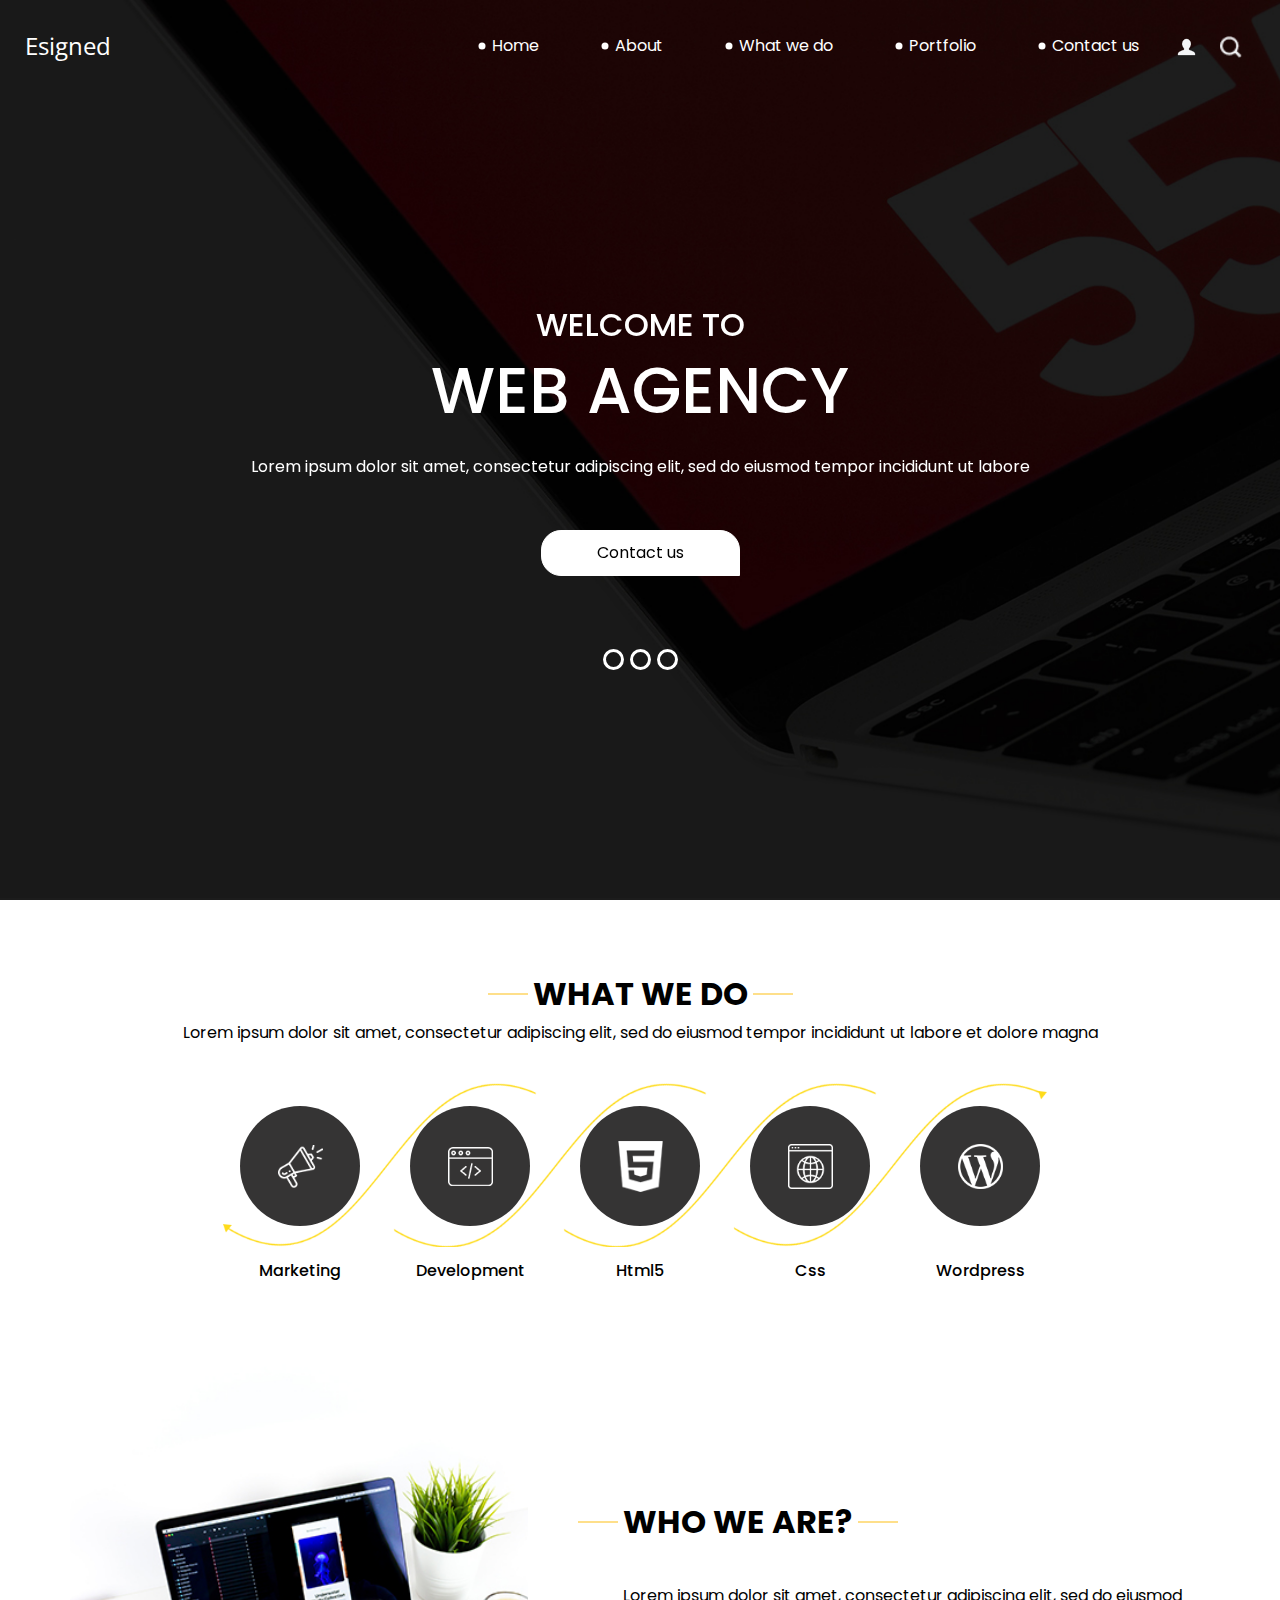
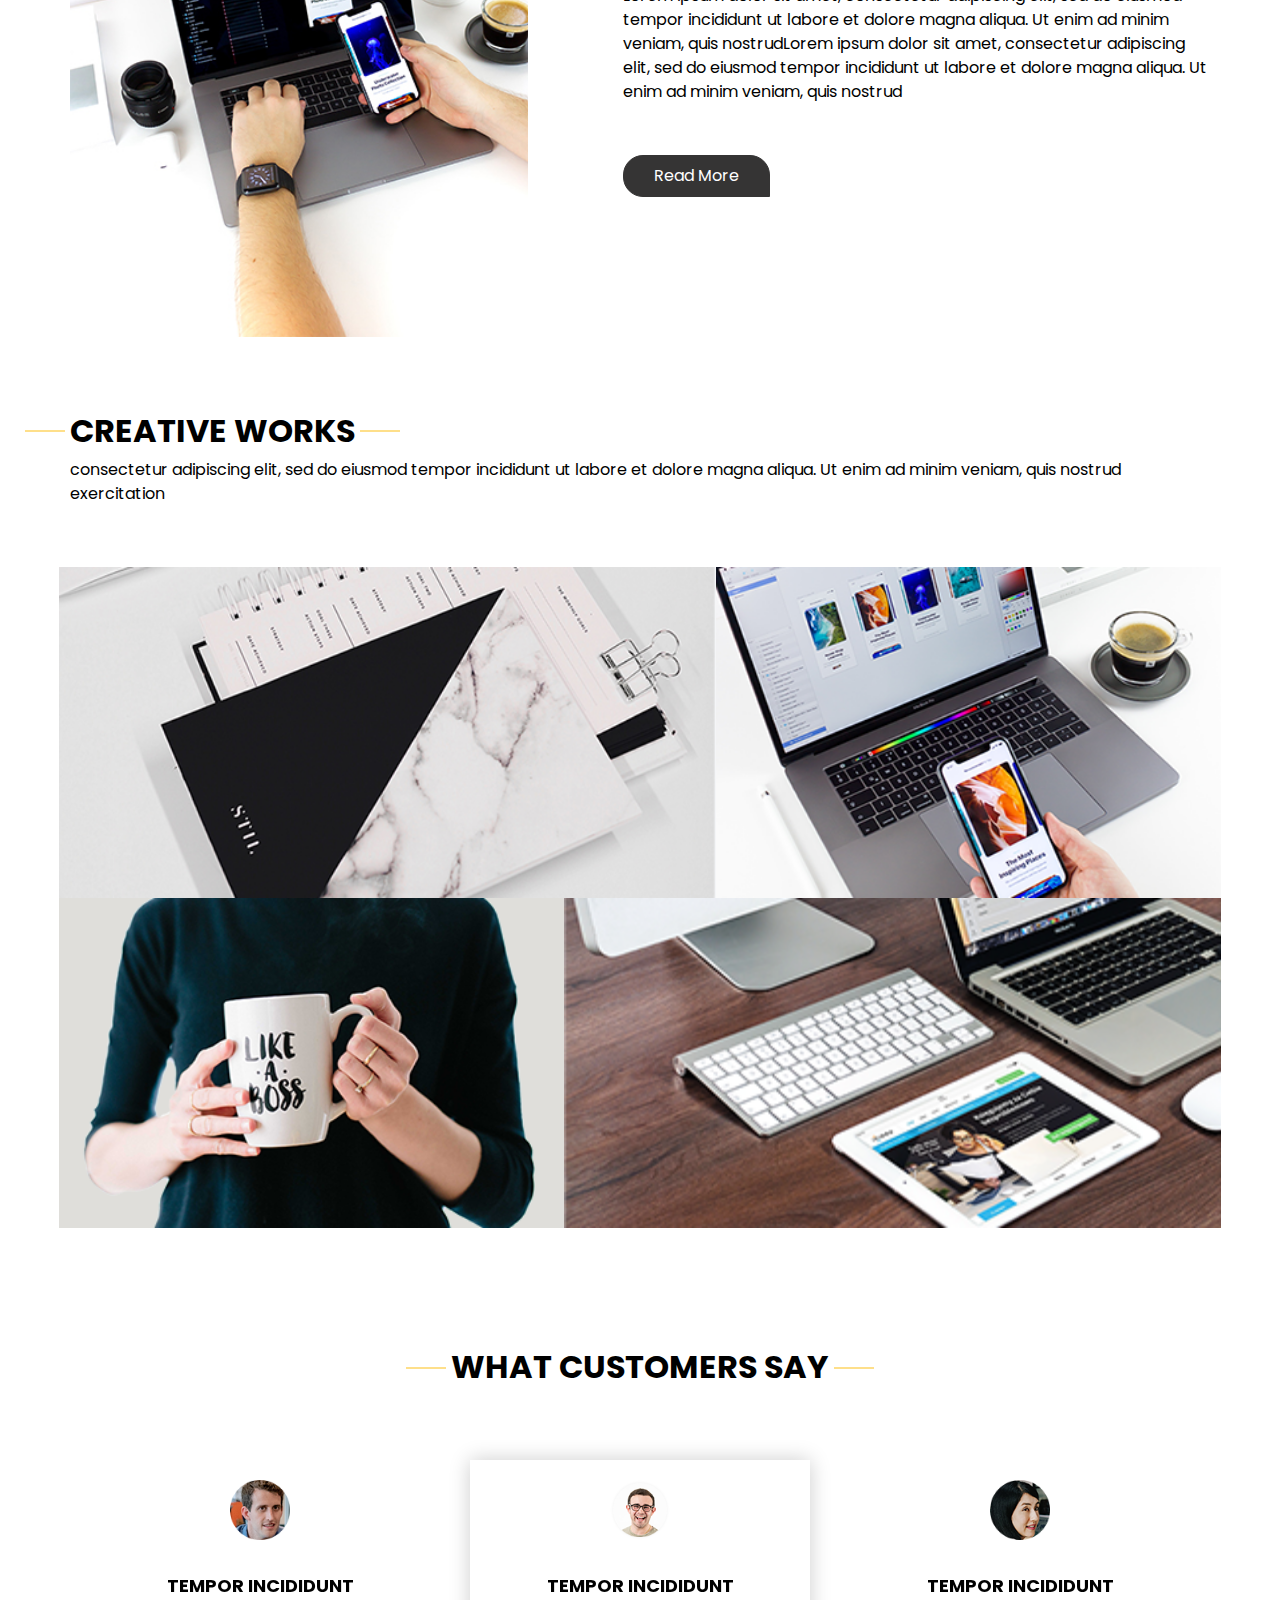
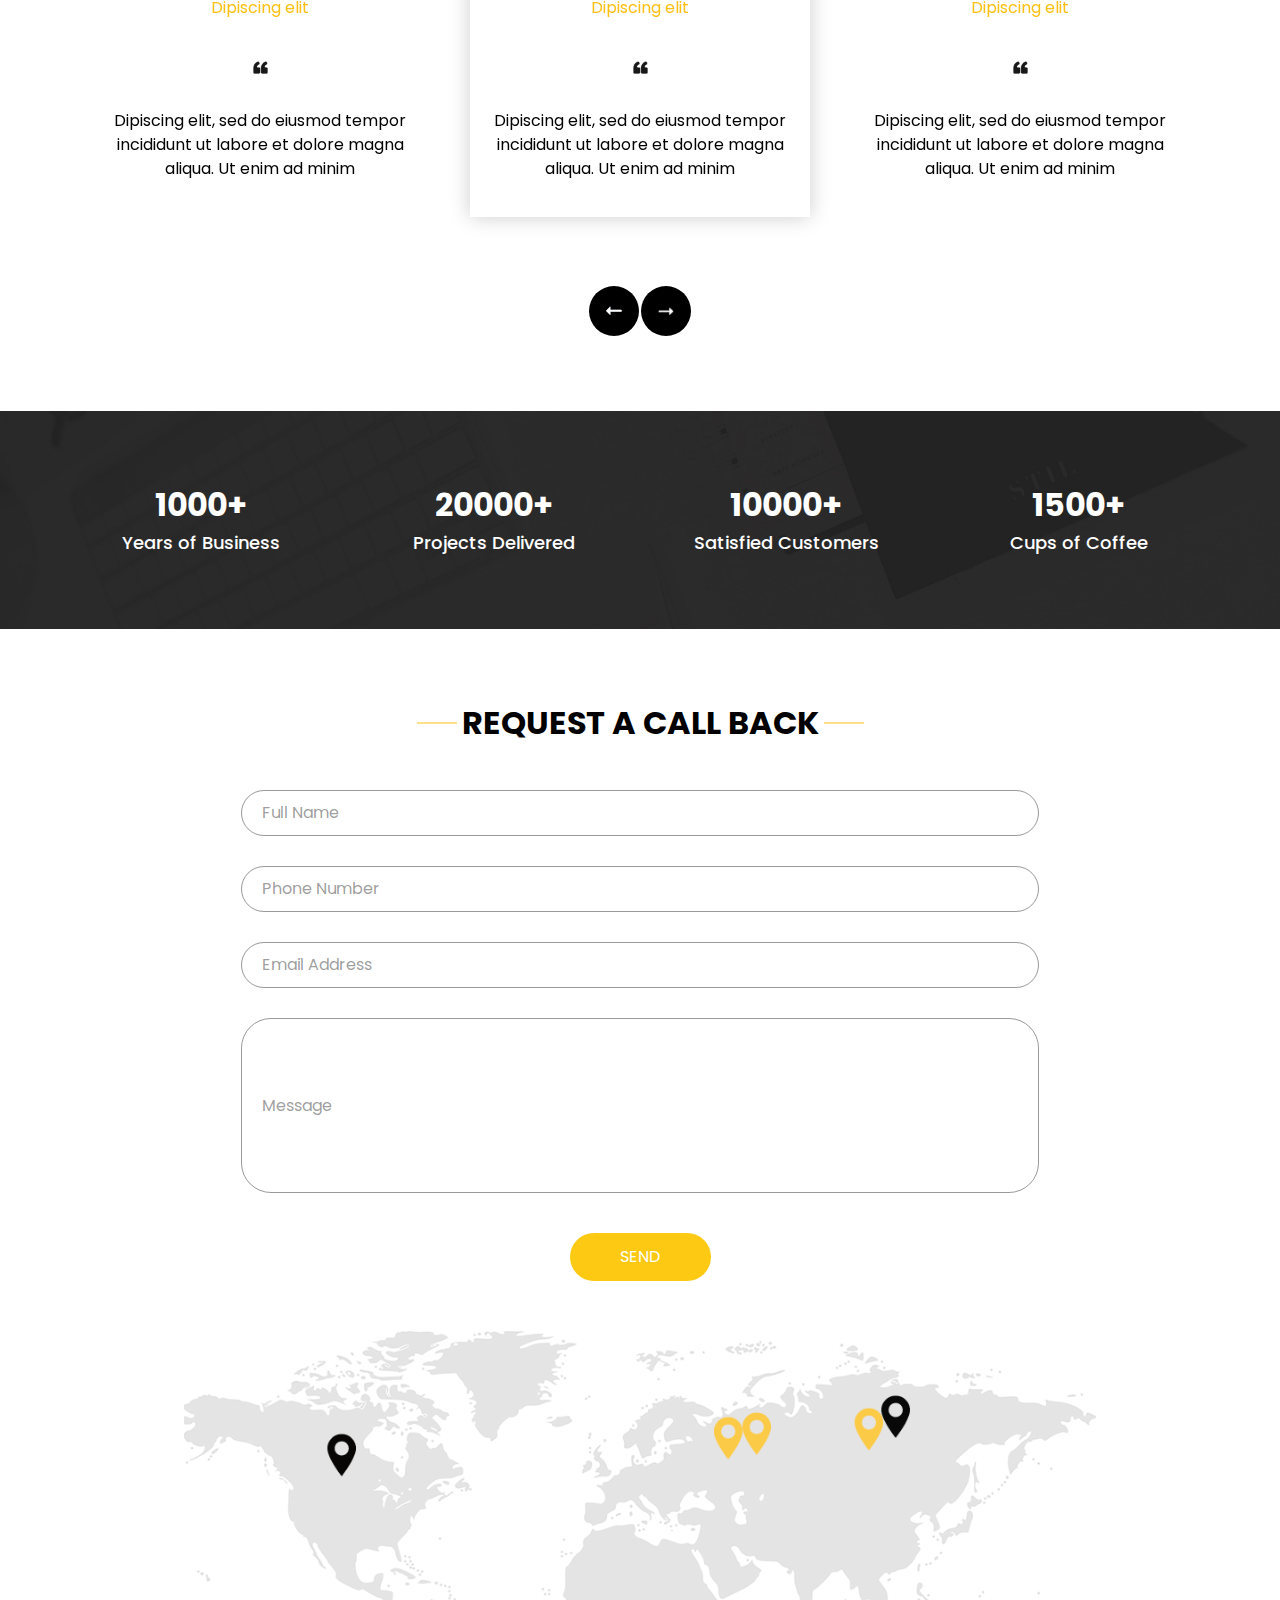
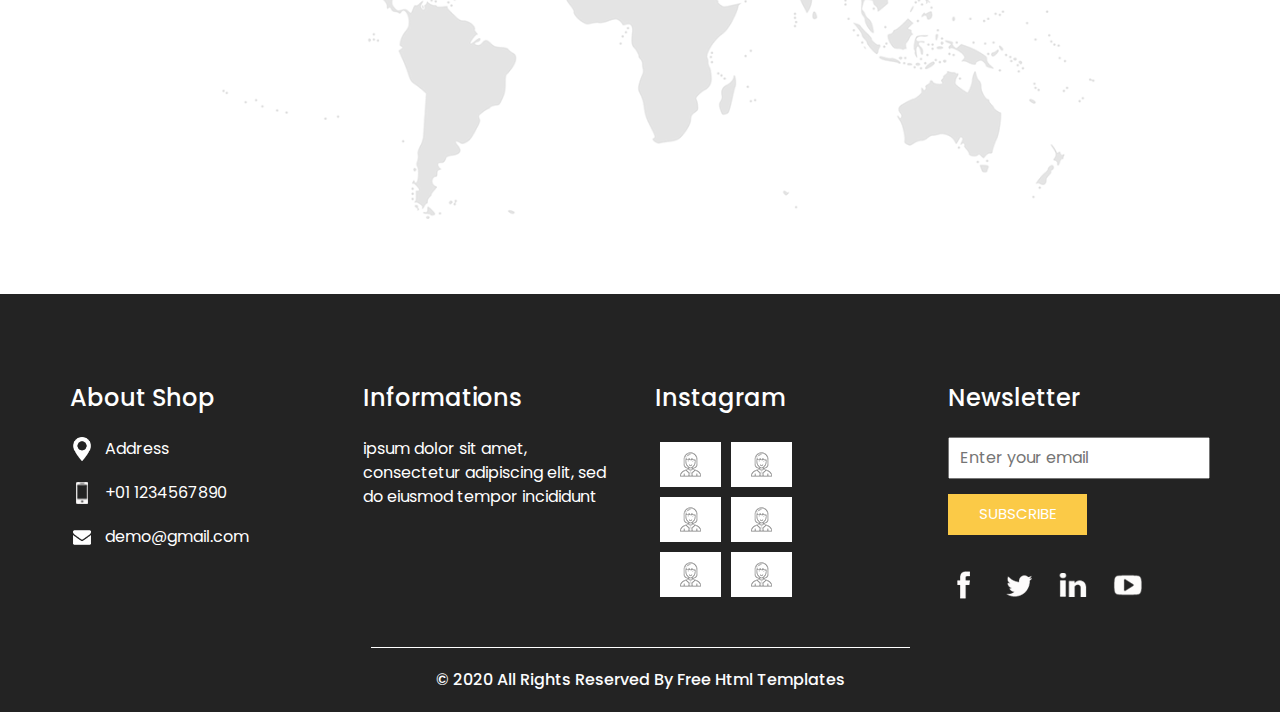
==== index.html @ 3b682e0e "proweb based on esigned" ====
<!DOCTYPE html>
<html>

<head>
  <!-- Basic -->
  <meta charset="utf-8" />
  <meta http-equiv="X-UA-Compatible" content="IE=edge" />
  <!-- Mobile Metas -->
  <meta name="viewport" content="width=device-width, initial-scale=1, shrink-to-fit=no" />
  <!-- Site Metas -->
  <meta name="keywords" content="" />
  <meta name="description" content="" />
  <meta name="author" content="" />

  <title>Esigned</title>

  <!-- slider stylesheet -->
  <!-- slider stylesheet -->
  <link rel="stylesheet" type="text/css" href="https://cdnjs.cloudflare.com/ajax/libs/OwlCarousel2/2.3.4/assets/owl.carousel.min.css" />

  <!-- bootstrap core css -->
  <link rel="stylesheet" type="text/css" href="css/bootstrap.css" />

  <!-- fonts style -->
  <link href="https://fonts.googleapis.com/css?family=Open+Sans:400,700|Poppins:400,700&display=swap" rel="stylesheet">
  <!-- Custom styles for this template -->
  <link href="css/style.css" rel="stylesheet" />
  <!-- responsive style -->
  <link href="css/responsive.css" rel="stylesheet" />
</head>

<body>
  <div class="hero_area">
    <!-- header section strats -->
    <header class="header_section">
      <div class="container-fluid">
        <nav class="navbar navbar-expand-lg custom_nav-container pt-3">
          <a class="navbar-brand" href="index.html">
            <span>
              Esigned
            </span>
          </a>
          <button class="navbar-toggler" type="button" data-toggle="collapse" data-target="#navbarSupportedContent" aria-controls="navbarSupportedContent" aria-expanded="false" aria-label="Toggle navigation">
            <span class="navbar-toggler-icon"></span>
          </button>

          <div class="collapse navbar-collapse" id="navbarSupportedContent">
            <div class="d-flex ml-auto flex-column flex-lg-row align-items-center">
              <ul class="navbar-nav  ">
                <li class="nav-item active">
                  <a class="nav-link" href="index.html">Home <span class="sr-only">(current)</span></a>
                </li>
                <li class="nav-item">
                  <a class="nav-link" href="about.html"> About </a>
                </li>
                <li class="nav-item">
                  <a class="nav-link" href="do.html"> What we do </a>
                </li>
                <li class="nav-item">
                  <a class="nav-link" href="portfolio.html"> Portfolio </a>
                </li>
                <li class="nav-item">
                  <a class="nav-link" href="contact.html">Contact us</a>
                </li>
              </ul>
              <div class="user_option">
                <a href="">
                  <img src="images/user.png" alt="">
                </a>
                <form class="form-inline my-2 my-lg-0 ml-0 ml-lg-4 mb-3 mb-lg-0">
                  <button class="btn  my-2 my-sm-0 nav_search-btn" type="submit"></button>
                </form>
              </div>
            </div>
          </div>
        </nav>
      </div>
    </header>
    <!-- end header section -->
    <!-- slider section -->
    <section class=" slider_section position-relative">
      <div class="container">
        <div id="carouselExampleIndicators" class="carousel slide" data-ride="carousel">
          <ol class="carousel-indicators">
            <li data-target="#carouselExampleIndicators" data-slide-to="0" class="active"></li>
            <li data-target="#carouselExampleIndicators" data-slide-to="1"></li>
            <li data-target="#carouselExampleIndicators" data-slide-to="2"></li>
          </ol>
          <div class="carousel-inner">
            <div class="carousel-item active">
              <div class="row">
                <div class="col">
                  <div class="detail-box">
                    <div>
                      <h2>
                        welcome to

                      </h2>
                      <h1>
                        web agency
                      </h1>
                      <p>
                        Lorem ipsum dolor sit amet, consectetur adipiscing elit, sed do eiusmod tempor incididunt ut
                        labore
                      </p>
                      <div class="">
                        <a href="">
                          Contact us
                        </a>
                      </div>
                    </div>
                  </div>
                </div>
              </div>
            </div>
            <div class="carousel-item">
              <div class="row">
                <div class="col">
                  <div class="detail-box">
                    <div>
                      <h2>
                        welcome to

                      </h2>
                      <h1>
                        web agency
                      </h1>
                      <p>
                        Lorem ipsum dolor sit amet, consectetur adipiscing elit, sed do eiusmod tempor incididunt ut
                        labore
                      </p>
                      <div class="">
                        <a href="">
                          Contact us
                        </a>
                      </div>
                    </div>
                  </div>
                </div>
              </div>
            </div>
            <div class="carousel-item">
              <div class="row">
                <div class="col">
                  <div class="detail-box">
                    <div>
                      <h2>
                        welcome to

                      </h2>
                      <h1>
                        web agency
                      </h1>
                      <p>
                        Lorem ipsum dolor sit amet, consectetur adipiscing elit, sed do eiusmod tempor incididunt ut
                        labore
                      </p>
                      <div class="">
                        <a href="">
                          Contact us
                        </a>
                      </div>
                    </div>
                  </div>
                </div>
              </div>
            </div>
          </div>
        </div>

      </div>
    </section>
    <!-- end slider section -->
  </div>

  <!-- do section -->

  <section class="do_section layout_padding">
    <div class="container">
      <div class="heading_container">
        <h2>
          What we do
        </h2>
        <p>
          Lorem ipsum dolor sit amet, consectetur adipiscing elit, sed do eiusmod tempor incididunt ut labore et dolore
          magna
        </p>
      </div>
      <div class="do_container">
        <div class="box arrow-start arrow_bg">
          <div class="img-box">
            <img src="images/d-1.png" alt="">
          </div>
          <div class="detail-box">
            <h6>
              Marketing
            </h6>
          </div>
        </div>
        <div class="box arrow-middle arrow_bg">
          <div class="img-box">
            <img src="images/d-2.png" alt="">
          </div>
          <div class="detail-box">
            <h6>
              Development
            </h6>
          </div>
        </div>
        <div class="box arrow-middle arrow_bg">
          <div class="img-box">
            <img src="images/d-3.png" alt="">
          </div>
          <div class="detail-box">
            <h6>
              Html5
            </h6>
          </div>
        </div>
        <div class="box arrow-end arrow_bg">
          <div class="img-box">
            <img src="images/d-4.png" alt="">
          </div>
          <div class="detail-box">
            <h6>
              Css
            </h6>
          </div>
        </div>
        <div class="box ">
          <div class="img-box">
            <img src="images/d-5.png" alt="">
          </div>
          <div class="detail-box">
            <h6>
              Wordpress
            </h6>
          </div>
        </div>
      </div>
    </div>
  </section>

  <!-- end do section -->

  <!-- who section -->

  <section class="who_section ">
    <div class="container">
      <div class="row">
        <div class="col-md-5">
          <div class="img-box">
            <img src="images/who-img.jpg" alt="">
          </div>
        </div>
        <div class="col-md-7">
          <div class="detail-box">
            <div class="heading_container">
              <h2>
                WHO WE ARE?
              </h2>
            </div>
            <p>
              Lorem ipsum dolor sit amet, consectetur adipiscing elit, sed do eiusmod tempor incididunt ut labore et
              dolore magna aliqua. Ut enim ad minim veniam, quis nostrudLorem ipsum dolor sit amet, consectetur
              adipiscing elit, sed do eiusmod tempor incididunt ut labore et dolore magna aliqua. Ut enim ad minim
              veniam, quis nostrud
            </p>
            <div>
              <a href="">
                Read More
              </a>
            </div>
          </div>
        </div>
      </div>
    </div>
  </section>

  <!-- end who section -->


  <!-- work section -->
  <section class="work_section layout_padding">
    <div class="container">
      <div class="heading_container">
        <h2>
          CREATIVE WORKS
        </h2>
        <p>
          consectetur adipiscing elit, sed do eiusmod tempor incididunt ut labore et dolore magna aliqua. Ut enim ad
          minim veniam, quis nostrud exercitation
        </p>
      </div>
      <div class="work_container layout_padding2">
        <div class="box b-1">
          <img src="images/w-1.png" alt="">
        </div>
        <div class="box b-2">
          <img src="images/w-2.png" alt="">

        </div>
        <div class="box b-3">
          <img src="images/w-3.png" alt="">

        </div>
        <div class="box b-4">
          <img src="images/w-4.png" alt="">

        </div>
      </div>
    </div>
  </section>

  <!-- end work section -->

  <!-- client section -->
  <section class="client_section">
    <div class="container">
      <div class="heading_container">
        <h2>
          WHAT CUSTOMERS SAY
        </h2>
      </div>
      <div class="carousel-wrap ">
        <div class="owl-carousel">
          <div class="item">
            <div class="box">
              <div class="img-box">
                <img src="images/c-1.png" alt="">
              </div>
              <div class="detail-box">
                <h5>
                  Tempor incididunt <br>
                  <span>
                    Dipiscing elit
                  </span>
                </h5>
                <img src="images/quote.png" alt="">
                <p>
                  Dipiscing elit, sed do eiusmod tempor incididunt ut labore et dolore magna aliqua. Ut enim ad minim
                </p>
              </div>
            </div>
          </div>
          <div class="item">
            <div class="box">
              <div class="img-box">
                <img src="images/c-2.png" alt="">
              </div>
              <div class="detail-box">
                <h5>
                  Tempor incididunt <br>
                  <span>
                    Dipiscing elit
                  </span>
                </h5>
                <img src="images/quote.png" alt="">
                <p>
                  Dipiscing elit, sed do eiusmod tempor incididunt ut labore et dolore magna aliqua. Ut enim ad minim
                </p>
              </div>
            </div>
          </div>
          <div class="item">
            <div class="box">
              <div class="img-box">
                <img src="images/c-3.png" alt="">
              </div>
              <div class="detail-box">
                <h5>
                  Tempor incididunt <br>
                  <span>
                    Dipiscing elit
                  </span>
                </h5>
                <img src="images/quote.png" alt="">
                <p>
                  Dipiscing elit, sed do eiusmod tempor incididunt ut labore et dolore magna aliqua. Ut enim ad minim
                </p>
              </div>
            </div>
          </div>
        </div>
      </div>
    </div>
  </section>

  <!-- end client section -->

  <!-- target section -->
  <section class="target_section layout_padding2">
    <div class="container">
      <div class="row">
        <div class="col-md-3 col-sm-6">
          <div class="detail-box">
            <h2>
              1000+
            </h2>
            <h5>
              Years of Business
            </h5>
          </div>
        </div>
        <div class="col-md-3 col-sm-6">
          <div class="detail-box">
            <h2>
              20000+
            </h2>
            <h5>
              Projects Delivered
            </h5>
          </div>
        </div>
        <div class="col-md-3 col-sm-6">
          <div class="detail-box">
            <h2>
              10000+
            </h2>
            <h5>
              Satisfied Customers
            </h5>
          </div>
        </div>
        <div class="col-md-3 col-sm-6">
          <div class="detail-box">
            <h2>
              1500+
            </h2>
            <h5>
              Cups of Coffee
            </h5>
          </div>
        </div>
      </div>
    </div>
  </section>

  <!-- end target section -->


  <!-- contact section -->

  <section class="contact_section layout_padding">
    <div class="container">

      <div class="heading_container">
        <h2>
          Request A Call Back
        </h2>
      </div>
      <div class="">
        <div class="">
          <div class="row">
            <div class="col-md-9 mx-auto">
              <div class="contact-form">
                <form action="">
                  <div>
                    <input type="text" placeholder="Full Name ">
                  </div>
                  <div>
                    <input type="text" placeholder="Phone Number">
                  </div>
                  <div>
                    <input type="email" placeholder="Email Address">
                  </div>
                  <div>
                    <input type="text" placeholder="Message" class="input_message">
                  </div>
                  <div class="d-flex justify-content-center">
                    <button type="submit" class="btn_on-hover">
                      Send
                    </button>
                  </div>
                </form>
              </div>
            </div>
          </div>
        </div>
      </div>
      <div class="map_img-box">
        <img src="images/map-img.png" alt="">
      </div>
    </div>
  </section>


  <!-- end contact section -->


  <!-- info section -->
  <section class="info_section ">
    <div class="container">
      <div class="row">
        <div class="col-md-3">
          <div class="info_contact">
            <h5>
              About Shop
            </h5>
            <div>
              <div class="img-box">
                <img src="images/location-white.png" width="18px" alt="">
              </div>
              <p>
                Address
              </p>
            </div>
            <div>
              <div class="img-box">
                <img src="images/telephone-white.png" width="12px" alt="">
              </div>
              <p>
                +01 1234567890
              </p>
            </div>
            <div>
              <div class="img-box">
                <img src="images/envelope-white.png" width="18px" alt="">
              </div>
              <p>
                demo@gmail.com
              </p>
            </div>
          </div>
        </div>
        <div class="col-md-3">
          <div class="info_info">
            <h5>
              Informations
            </h5>
            <p>
              ipsum dolor sit amet, consectetur adipiscing elit, sed do eiusmod tempor incididunt
            </p>
          </div>
        </div>

        <div class="col-md-3">
          <div class="info_insta">
            <h5>
              Instagram
            </h5>
            <div class="insta_container">
              <div>
                <a href="">
                  <div class="insta-box b-1">
                    <img src="images/insta.png" alt="">
                  </div>
                </a>
                <a href="">
                  <div class="insta-box b-2">
                    <img src="images/insta.png" alt="">
                  </div>
                </a>
              </div>

              <div>
                <a href="">
                  <div class="insta-box b-3">
                    <img src="images/insta.png" alt="">
                  </div>
                </a>
                <a href="">
                  <div class="insta-box b-4">
                    <img src="images/insta.png" alt="">
                  </div>
                </a>
              </div>
              <div>
                <a href="">
                  <div class="insta-box b-3">
                    <img src="images/insta.png" alt="">
                  </div>
                </a>
                <a href="">
                  <div class="insta-box b-4">
                    <img src="images/insta.png" alt="">
                  </div>
                </a>
              </div>
            </div>
          </div>
        </div>
        <div class="col-md-3">
          <div class="info_form ">
            <h5>
              Newsletter
            </h5>
            <form action="">
              <input type="email" placeholder="Enter your email">
              <button>
                Subscribe
              </button>
            </form>
            <div class="social_box">
              <a href="">
                <img src="images/fb.png" alt="">
              </a>
              <a href="">
                <img src="images/twitter.png" alt="">
              </a>
              <a href="">
                <img src="images/linkedin.png" alt="">
              </a>
              <a href="">
                <img src="images/youtube.png" alt="">
              </a>
            </div>
          </div>
        </div>
      </div>
    </div>
  </section>

  <!-- end info_section -->


  <!-- footer section -->
  <section class="container-fluid footer_section">
    <p>
      &copy; 2020 All Rights Reserved By
      <a href="https://html.design/">Free Html Templates</a>
    </p>
  </section>
  <!-- footer section -->

  <script type="text/javascript" src="js/jquery-3.4.1.min.js"></script>
  <script type="text/javascript" src="js/bootstrap.js"></script>
  <script type="text/javascript" src="https://cdnjs.cloudflare.com/ajax/libs/OwlCarousel2/2.3.4/owl.carousel.min.js">
  </script>
  <!-- owl carousel script 
    -->
  <script type="text/javascript">
    $(".owl-carousel").owlCarousel({
      loop: true,
      margin: 0,
      navText: [],
      center: true,
      autoplay: true,
      autoplayHoverPause: true,
      responsive: {
        0: {
          items: 1
        },
        1000: {
          items: 3
        }
      }
    });
  </script>
  <!-- end owl carousel script -->

</body>

</html>
---- css/style.css ----
body {
  font-family: "Poppins", sans-serif;
  color: #000000;
  background-color: #ffffff;
}

.layout_padding {
  padding: 75px 0;
}

.layout_padding2 {
  padding: 45px 0;
}

.layout_padding2-top {
  padding-top: 45px;
}

.layout_padding2-bottom {
  padding-bottom: 45px;
}

.layout_padding-top {
  padding-top: 75px;
}

.layout_padding-bottom {
  padding-bottom: 75px;
}

.heading_container {
  display: -webkit-box;
  display: -ms-flexbox;
  display: flex;
  -webkit-box-orient: vertical;
  -webkit-box-direction: normal;
      -ms-flex-direction: column;
          flex-direction: column;
  -webkit-box-align: start;
      -ms-flex-align: start;
          align-items: flex-start;
}

.heading_container h2 {
  font-weight: bold;
  text-transform: uppercase;
  position: relative;
}

.heading_container h2::before, .heading_container h2::after {
  content: "";
  position: absolute;
  top: 50%;
  width: 40px;
  height: 1px;
  background-color: #fec016;
}

.heading_container h2::before {
  left: -5px;
  -webkit-transform: translate(-100%, -50%);
          transform: translate(-100%, -50%);
}

.heading_container h2::after {
  right: -5px;
  -webkit-transform: translate(100%, -50%);
          transform: translate(100%, -50%);
}

/*header section*/
.hero_area {
  height: 100vh;
  background-color: #b5caee;
  background-image: url(../images/hero-bg.jpg);
  background-size: cover;
}

.sub_page .hero_area {
  height: auto;
}

.sub_page .who_section.layout_padding {
  padding-top: 0;
}

.hero_area.sub_pages {
  height: auto;
}

.header_section .container-fluid {
  padding-right: 25px;
  padding-left: 25px;
}

.header_section .nav_container {
  margin: 0 auto;
}

.custom_nav-container.navbar-expand-lg .navbar-nav .nav-link {
  margin: 10px 30px;
  color: #ffffff;
  text-align: center;
  position: relative;
}

.custom_nav-container.navbar-expand-lg .navbar-nav .nav-link::before {
  content: "";
  position: absolute;
  top: 50%;
  left: -2px;
  -webkit-transform: translate(-50%, -50%);
          transform: translate(-50%, -50%);
  width: 7px;
  height: 7px;
  border-radius: 100%;
  background-color: #ffffff;
}

a,
a:hover,
a:focus {
  text-decoration: none;
}

a:hover,
a:focus {
  color: initial;
}

.btn,
.btn:focus {
  outline: none !important;
  -webkit-box-shadow: none;
          box-shadow: none;
}

.user_option {
  display: -webkit-box;
  display: -ms-flexbox;
  display: flex;
  -webkit-box-align: center;
      -ms-flex-align: center;
          align-items: center;
}

.custom_nav-container .nav_search-btn {
  background-image: url(../images/search-icon.png);
  background-size: 22px;
  background-repeat: no-repeat;
  background-position-y: 7px;
  width: 35px;
  height: 35px;
  padding: 0;
  border: none;
}

.navbar-brand {
  display: -webkit-box;
  display: -ms-flexbox;
  display: flex;
  -webkit-box-align: center;
      -ms-flex-align: center;
          align-items: center;
  font-family: 'Open Sans', sans-serif;
}

.navbar-brand span {
  font-size: 24px;
  color: #ffffff;
}

.custom_nav-container {
  z-index: 99999;
  padding: 15px 0;
}

.custom_nav-container .navbar-toggler {
  outline: none;
}

.custom_nav-container .navbar-toggler .navbar-toggler-icon {
  background-image: url(../images/menu.png);
  background-size: 55px;
}

/*end header section*/
.slider_section {
  height: 90%;
  display: -webkit-box;
  display: -ms-flexbox;
  display: flex;
  -webkit-box-align: center;
      -ms-flex-align: center;
          align-items: center;
  color: #ffffff;
}

.slider_section .detail-box {
  text-align: center;
  margin-bottom: 110px;
}

.slider_section .detail-box h1 {
  font-size: 4rem;
  text-transform: uppercase;
}

.slider_section .detail-box h2 {
  text-transform: uppercase;
}

.slider_section .detail-box p {
  margin-top: 25px;
}

.slider_section .detail-box a {
  display: inline-block;
  padding: 10px 55px;
  background-color: #ffffff;
  border: 1px solid #ffffff;
  color: #000000;
  border-radius: 20px 20px 0 20px;
  margin-top: 35px;
}

.slider_section .detail-box a:hover {
  background-color: transparent;
  color: #ffffff;
}

.slider_section #carouselExampleIndicators {
  bottom: 0;
}

.slider_section #carouselExampleIndicators li {
  width: 15px;
  height: 15px;
  background-color: transparent;
  border: 3px solid #ffffff;
  border-radius: 100%;
  opacity: 1;
}

.do_section .heading_container {
  -webkit-box-align: center;
      -ms-flex-align: center;
          align-items: center;
  text-align: center;
}

.do_section .do_container {
  display: -webkit-box;
  display: -ms-flexbox;
  display: flex;
  -ms-flex-wrap: wrap;
      flex-wrap: wrap;
  -webkit-box-pack: center;
      -ms-flex-pack: center;
          justify-content: center;
  padding-top: 10px;
}

.do_section .do_container .box {
  text-align: center;
  position: relative;
  z-index: 5;
  margin: 35px 25px 0 25px;
}

.do_section .do_container .box .img-box {
  width: 120px;
  height: 120px;
  display: -webkit-box;
  display: -ms-flexbox;
  display: flex;
  -webkit-box-pack: center;
      -ms-flex-pack: center;
          justify-content: center;
  -webkit-box-align: center;
      -ms-flex-align: center;
          align-items: center;
  background-color: #353434;
  border-radius: 100%;
}

.do_section .do_container .box .img-box img {
  width: 45px;
}

.do_section .do_container .box .detail-box {
  margin-top: 35px;
}

.do_section .do_container .box:hover .img-box {
  background-color: #fec016;
}

.do_section .do_container .arrow_bg::before {
  content: "";
  position: absolute;
  top: -23px;
  left: -17px;
  width: 262%;
  height: 90%;
  z-index: 3;
  background-size: cover;
}

.do_section .do_container .arrow-start::before {
  background-image: url(../images/arrow-start.png);
}

.do_section .do_container .arrow-middle::before {
  background-image: url(../images/arrow-middle.png);
}

.do_section .do_container .arrow-end::before {
  background-image: url(../images/arrow-end.png);
}

.who_section .row {
  -webkit-box-align: center;
      -ms-flex-align: center;
          align-items: center;
}

.who_section .img-box img {
  width: 100%;
}

.who_section .detail-box {
  margin-left: 65px;
}

.who_section .detail-box p {
  margin-top: 35px;
}

.who_section .detail-box a {
  display: inline-block;
  padding: 8px 30px;
  background-color: #353434;
  border: 1px solid #353434;
  color: #ffffff;
  border-radius: 20px 20px 0 20px;
  margin-top: 35px;
}

.who_section .detail-box a:hover {
  background-color: transparent;
  color: #353434;
}

.work_section .work_container {
  display: -webkit-box;
  display: -ms-flexbox;
  display: flex;
  -ms-flex-wrap: wrap;
      flex-wrap: wrap;
  margin: 0 -1%;
}

.work_section .work_container .box {
  min-width: 300px;
  display: -webkit-box;
  display: -ms-flexbox;
  display: flex;
  -webkit-box-align: stretch;
      -ms-flex-align: stretch;
          align-items: stretch;
}

.work_section .work_container .box img {
  width: 100%;
}

.work_section .work_container .box.b-2, .work_section .work_container .box.b-3 {
  width: 43.5%;
}

.work_section .work_container .box.b-1, .work_section .work_container .box.b-4 {
  width: 56.5%;
}

.client_section {
  padding-bottom: 150px;
}

.client_section .heading_container {
  -webkit-box-align: center;
      -ms-flex-align: center;
          align-items: center;
  margin-bottom: 45px;
}

.client_section .box {
  padding: 20px;
  display: -webkit-box;
  display: -ms-flexbox;
  display: flex;
  -webkit-box-orient: vertical;
  -webkit-box-direction: normal;
      -ms-flex-direction: column;
          flex-direction: column;
  -webkit-box-align: center;
      -ms-flex-align: center;
          align-items: center;
  text-align: center;
  margin: 20px;
}

.client_section .box .img-box {
  width: 60px;
}

.client_section .box .img-box img {
  width: 100%;
}

.client_section .box .detail-box {
  margin-top: 35px;
  display: -webkit-box;
  display: -ms-flexbox;
  display: flex;
  -webkit-box-orient: vertical;
  -webkit-box-direction: normal;
      -ms-flex-direction: column;
          flex-direction: column;
  -webkit-box-align: center;
      -ms-flex-align: center;
          align-items: center;
}

.client_section .box .detail-box h5 {
  text-transform: uppercase;
  font-weight: bold;
  font-size: 18px;
}

.client_section .box .detail-box h5 span {
  text-transform: none;
  font-size: 16px;
  font-weight: normal;
  color: #fec016;
}

.client_section .box .detail-box img {
  width: 15px;
  margin: 35px 0;
}

.client_section .carousel-wrap {
  margin: 0 auto;
  padding: 0;
  position: relative;
}

.client_section .owl-nav > div {
  margin-top: -26px;
  position: absolute;
  top: 50%;
  color: #cdcbcd;
}

.client_section .owl-carousel .owl-nav .owl-prev,
.client_section .owl-carousel .owl-nav .owl-next {
  width: 50px;
  height: 50px;
  background-color: #000000;
  background-size: 16px;
  background-position: center;
  border-radius: 100%;
  background-repeat: no-repeat;
  position: absolute;
  bottom: -75px;
  outline: none;
}

.client_section .owl-carousel .owl-nav .owl-prev:hover,
.client_section .owl-carousel .owl-nav .owl-next:hover {
  background-color: rgba(0, 0, 0, 0.8);
}

.client_section .owl-carousel .owl-nav .owl-prev {
  background-image: url(../images/prev.png);
  left: 50%;
  -webkit-transform: translateX(-102%);
          transform: translateX(-102%);
}

.client_section .owl-carousel .owl-nav .owl-next {
  right: 50%;
  background-image: url(../images/next.png);
  -webkit-transform: translateX(102%);
          transform: translateX(102%);
}

.client_section .owl-carousel .owl-dots.disabled,
.client_section .owl-carousel .owl-nav.disabled {
  display: block;
}

.client_section .owl-item.active.center .box {
  -webkit-box-shadow: 0 0 20px 0 rgba(0, 0, 0, 0.2);
          box-shadow: 0 0 20px 0 rgba(0, 0, 0, 0.2);
}

.target_section {
  background-image: url(../images/target-bg.jpg);
  background-size: cover;
  color: #ffffff;
  text-align: center;
}

.target_section .detail-box {
  margin: 30px 0;
}

.target_section h2 {
  font-weight: bold;
}

.target_section h5 {
  font-size: 18px;
  font-weight: 500;
}

/* contact section */
.contact_section .heading_container {
  -webkit-box-align: center;
      -ms-flex-align: center;
          align-items: center;
}

.contact_section .contact-form {
  padding: 25px;
  border-radius: 20px;
}

.contact_section .contact-form input {
  border: none;
  outline: none;
  background-color: transparent;
  width: 100%;
  margin: 15px 0;
  padding: 10px 20px;
  border: 1px solid rgba(0, 0, 0, 0.4);
  border-radius: 30px;
}

.contact_section .contact-form input.input_message {
  height: 175px;
}

.contact_section .contact-form input::-webkit-input-placeholder {
  color: rgba(0, 0, 0, 0.4);
}

.contact_section .contact-form input:-ms-input-placeholder {
  color: rgba(0, 0, 0, 0.4);
}

.contact_section .contact-form input::-ms-input-placeholder {
  color: rgba(0, 0, 0, 0.4);
}

.contact_section .contact-form input::placeholder {
  color: rgba(0, 0, 0, 0.4);
}

.contact_section .contact-form button {
  border: none;
  outline: none;
  padding: 12px 50px;
  text-transform: uppercase;
  margin-top: 25px;
  background-color: #fec913;
  color: #fff;
  border-radius: 30px;
}

.contact_section .map_img-box {
  width: 80%;
  margin: 25px auto 0 auto;
}

.contact_section .map_img-box img {
  width: 100%;
}

/* end contact section */
.info_section {
  background-color: #232323;
  color: #ffffff;
  padding: 90px 0 45px 0;
}

.info_section h5 {
  margin-bottom: 25px;
  font-size: 24px;
}

.info_section .info_insta .insta_container > div {
  display: -webkit-box;
  display: -ms-flexbox;
  display: flex;
}

.info_section .info_insta .insta_container img {
  width: 100%;
}

.info_section .info_insta .insta_container .insta-box {
  margin: 5px;
  display: -webkit-box;
  display: -ms-flexbox;
  display: flex;
  -webkit-box-align: stretch;
      -ms-flex-align: stretch;
          align-items: stretch;
  background-color: #ffffff;
  padding: 10px 20px;
}

.info_section .info_contact .img-box {
  width: 35px;
  display: -webkit-box;
  display: -ms-flexbox;
  display: flex;
  -webkit-box-pack: center;
      -ms-flex-pack: center;
          justify-content: center;
}

.info_section .info_contact p {
  margin: 0;
}

.info_section .info_contact > div {
  display: -webkit-box;
  display: -ms-flexbox;
  display: flex;
  -webkit-box-align: center;
      -ms-flex-align: center;
          align-items: center;
  margin: 20px 0;
}

.info_section .info_contact > div img {
  height: auto;
  margin-right: 12px;
}

.info_section .info_form form input {
  outline: none;
  width: 100%;
  padding: 7px 10px;
}

.info_section .info_form form button {
  display: inline-block;
  padding: 8px 30px;
  background-color: #fbca47;
  border: 1px solid #fbca47;
  color: #ffffff;
  margin-top: 15px;
  text-transform: uppercase;
  font-size: 15px;
}

.info_section .info_form form button:hover {
  background-color: transparent;
  color: #fbca47;
}

.info_section .info_form .social_box {
  margin-top: 35px;
  width: 100%;
  display: -webkit-box;
  display: -ms-flexbox;
  display: flex;
}

.info_section .info_form .social_box a {
  margin-right: 25px;
}

/* footer section*/
.footer_section {
  background-color: #232323;
  font-weight: 500;
  display: -webkit-box;
  display: -ms-flexbox;
  display: flex;
  -webkit-box-pack: center;
      -ms-flex-pack: center;
          justify-content: center;
}

.footer_section p {
  padding: 20px 65px;
  color: #fbfcfd;
  margin: 0 auto;
  text-align: center;
  border-top: 1px solid #ffffff;
}

.footer_section a {
  color: #fbfcfd;
}

/* end footer section*/
/*# sourceMappingURL=style.css.map */
---- css/responsive.css ----
@media (max-width: 1120px) {
    .hero_area {
        height: auto;
    }

    .slider_section {
        padding: 50px 0;
    }

}

@media (max-width: 992px) {
    .user_option {
        flex-direction: column;
    }

    .custom_nav-container .nav_search-btn {
        background-position: center;
        margin-top: 10px;
    }

    .user_option a {
        margin-bottom: 10px;
    }

    .custom_nav-container.navbar-expand-lg .navbar-nav .nav-link {
        padding: 0 5px;
    }
}

@media (max-width: 768px) {

    .info_section .col-md-3 {
        text-align: center;
    }

    .info_section .col-md-3:not(:nth-last-child(1)) {
        margin-bottom: 35px;
    }

    .who_section .detail-box {
        margin-left: 15px;
        margin-top: 35px;
    }

    .work_section .work_container .box.b-1,
    .work_section .work_container .box.b-2,
    .work_section .work_container .box.b-3,
    .work_section .work_container .box.b-4 {
        width: 100%;
    }

    .info_section .col-md-3>div {
        display: flex;
        flex-direction: column;
        align-items: center;
    }

    .info_section .info_form .social_box {
        justify-content: center;
    }

    .info_section .info_form .social_box a {
        margin: 0 10px;
    }

    .footer_section p {
        padding: 20px 30px;
    }
}

@media (max-width: 576px) {
    .slider_section .detail-box h1 {
        font-size: 3.5rem;
    }

    .do_section .do_container .arrow_bg::before {
        display: none;
    }
}

@media (max-width: 480px) {}

@media (max-width: 420px) {
    .slider_section .detail-box h2 {
        font-size: 1.5rem;
    }

    .slider_section .detail-box h1 {
        font-size: 3rem;
    }
}

@media (max-width: 360px) {}

@media (min-width: 1200px) {
    .container {
        max-width: 1170px;
    }
}
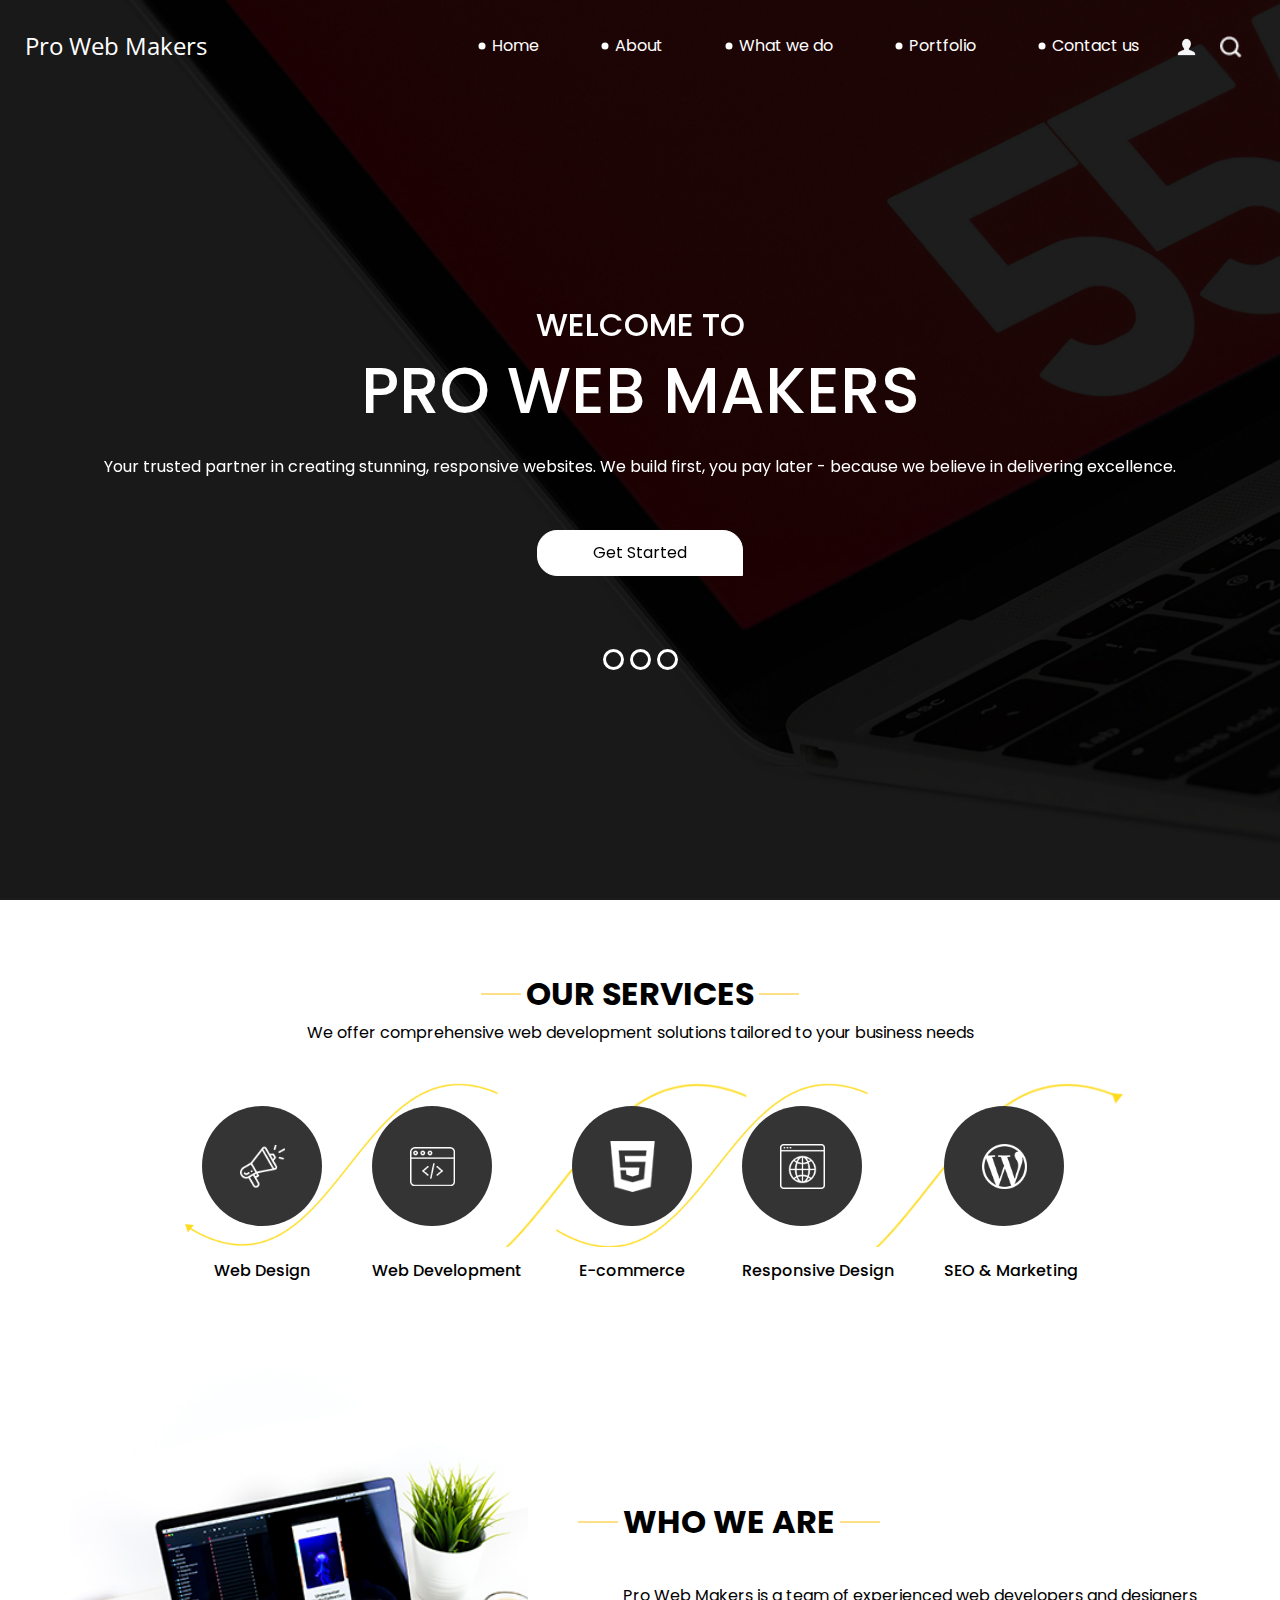
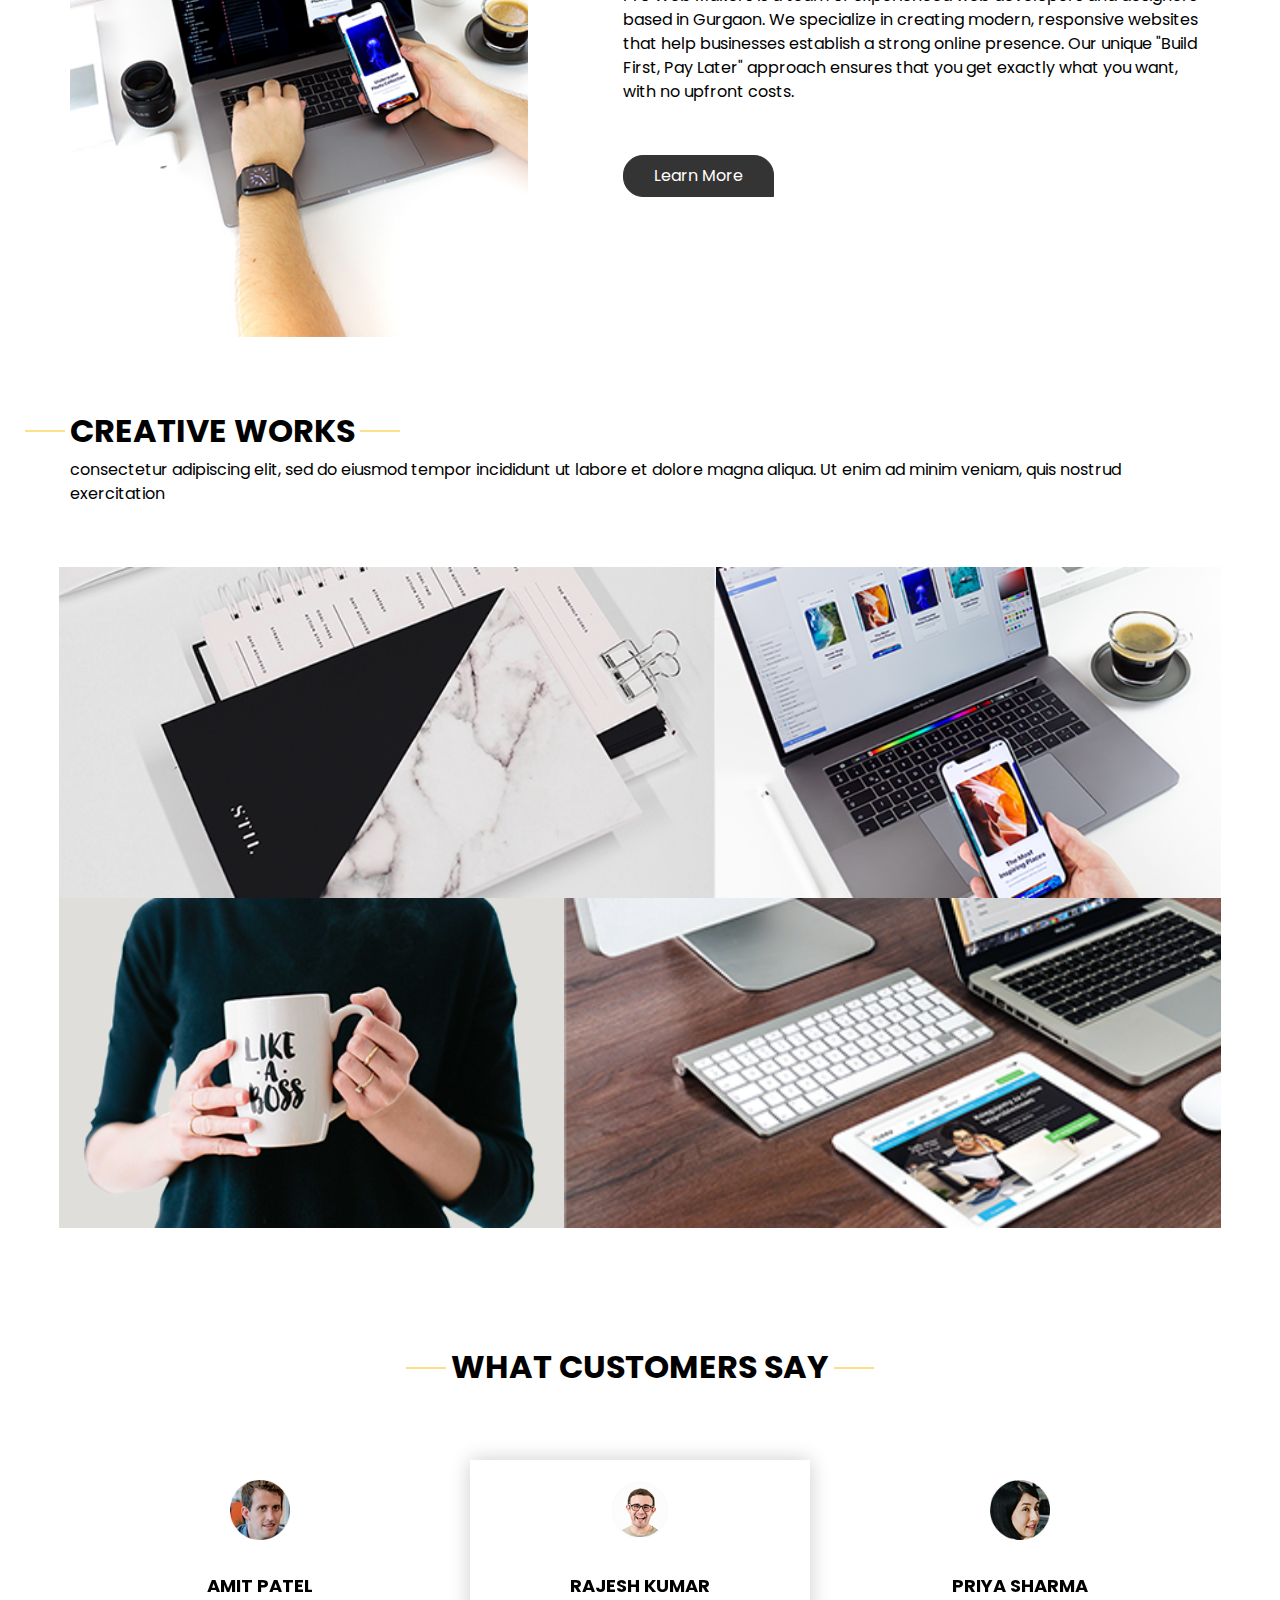
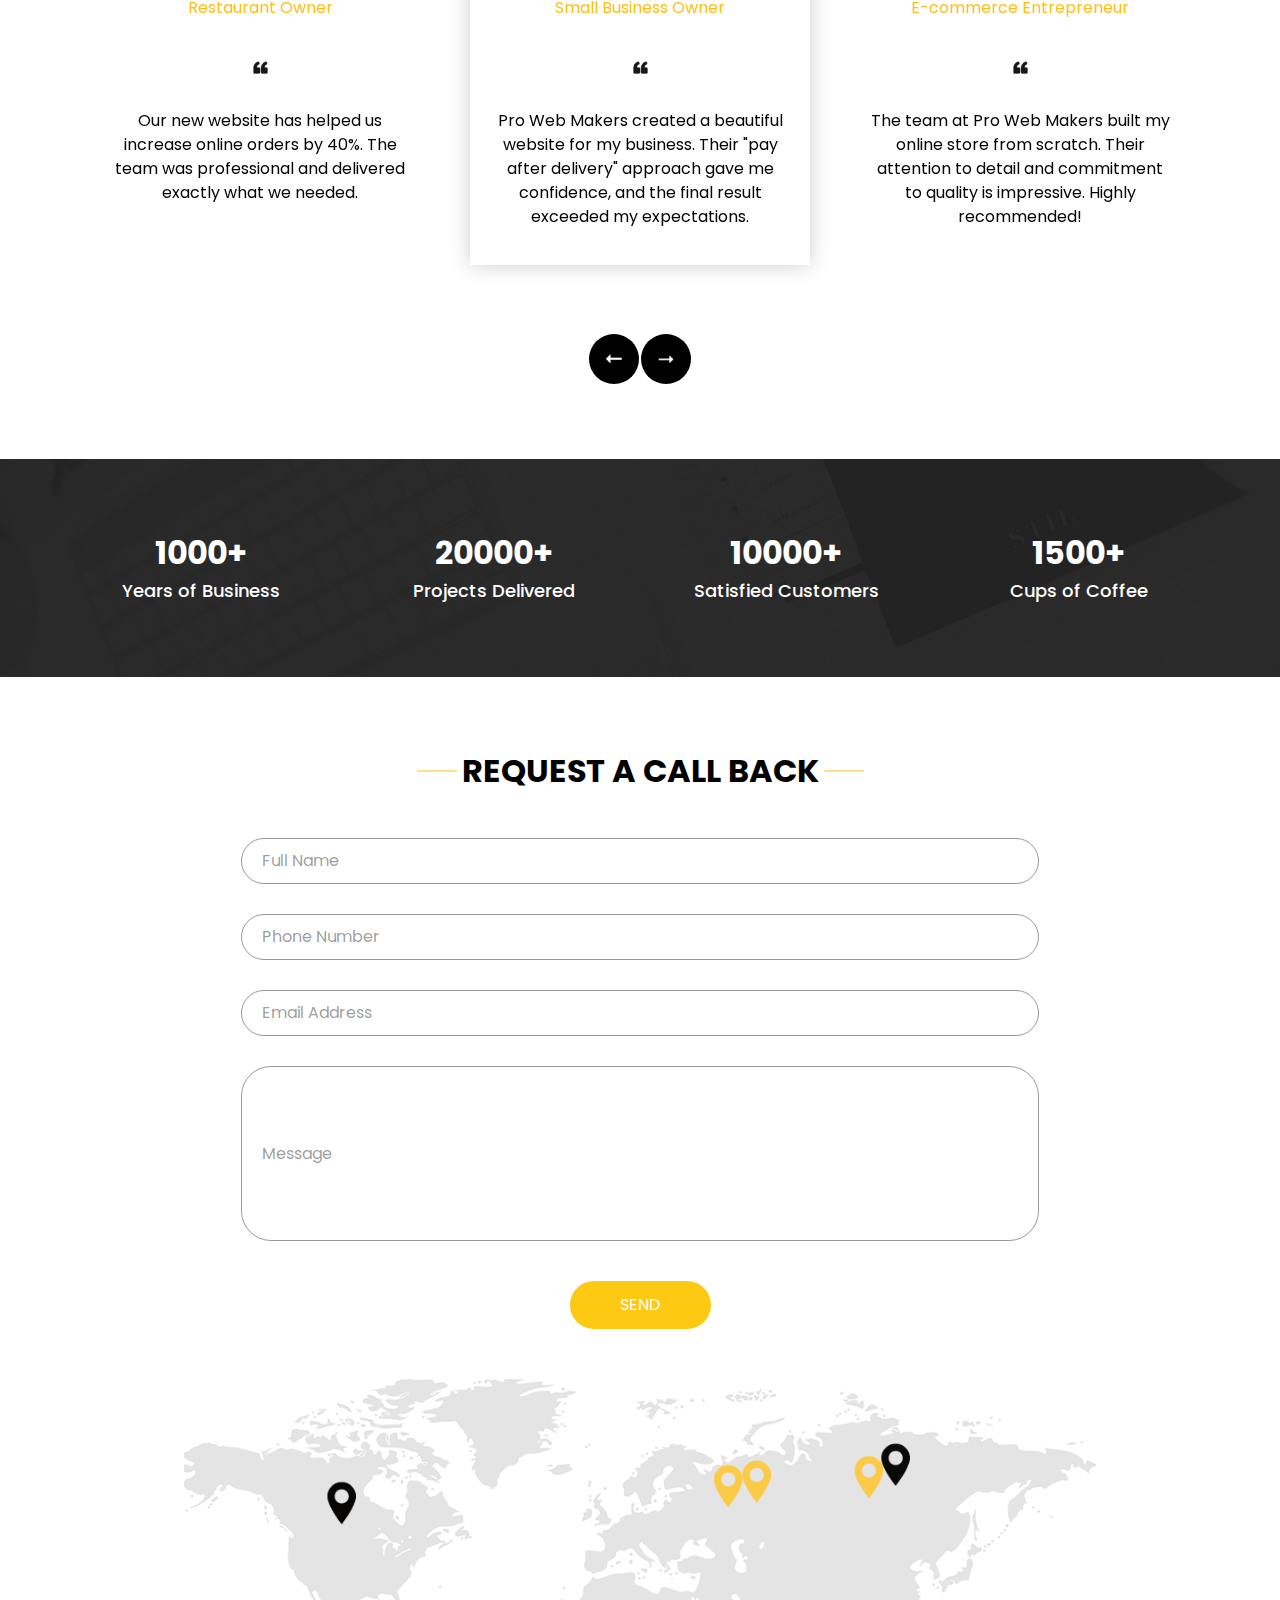
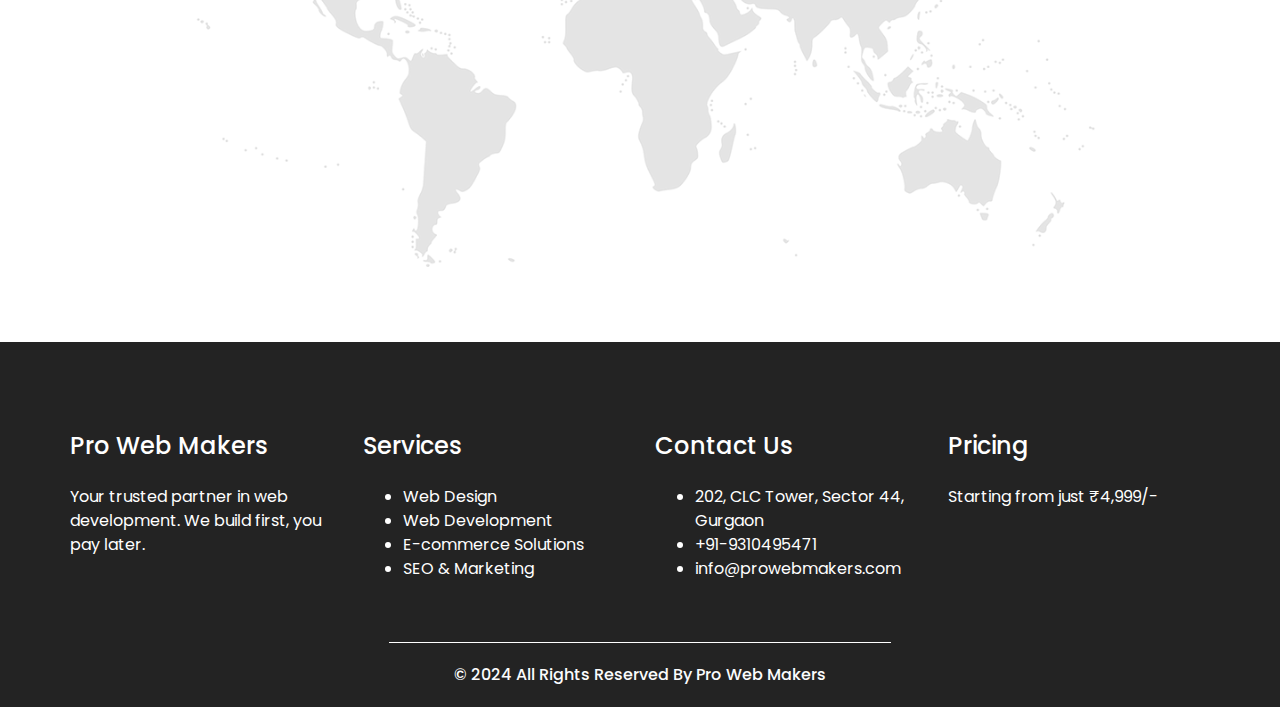
==== commit a013ceb0: "updated text" ====
--- a/index.html
+++ b/index.html
@@ -12,7 +12,7 @@
   <meta name="description" content="" />
   <meta name="author" content="" />
 
-  <title>Esigned</title>
+  <title>Pro Web Makers - Professional Web Development Agency</title>
 
   <!-- slider stylesheet -->
   <!-- slider stylesheet -->
@@ -37,7 +37,7 @@
         <nav class="navbar navbar-expand-lg custom_nav-container pt-3">
           <a class="navbar-brand" href="index.html">
             <span>
-              Esigned
+              Pro Web Makers
             </span>
           </a>
           <button class="navbar-toggler" type="button" data-toggle="collapse" data-target="#navbarSupportedContent" aria-controls="navbarSupportedContent" aria-expanded="false" aria-label="Toggle navigation">
@@ -93,19 +93,17 @@
                   <div class="detail-box">
                     <div>
                       <h2>
-                        welcome to
-
+                        Welcome to
                       </h2>
                       <h1>
-                        web agency
+                        Pro Web Makers
                       </h1>
                       <p>
-                        Lorem ipsum dolor sit amet, consectetur adipiscing elit, sed do eiusmod tempor incididunt ut
-                        labore
+                        Your trusted partner in creating stunning, responsive websites. We build first, you pay later - because we believe in delivering excellence.
                       </p>
                       <div class="">
-                        <a href="">
-                          Contact us
+                        <a href="contact.html">
+                          Get Started
                         </a>
                       </div>
                     </div>
@@ -119,19 +117,17 @@
                   <div class="detail-box">
                     <div>
                       <h2>
-                        welcome to
-
+                        Professional
                       </h2>
                       <h1>
-                        web agency
+                        Web Solutions
                       </h1>
                       <p>
-                        Lorem ipsum dolor sit amet, consectetur adipiscing elit, sed do eiusmod tempor incididunt ut
-                        labore
+                        Starting from just ₹4,999/-. We create modern, responsive websites that help your business grow.
                       </p>
                       <div class="">
-                        <a href="">
-                          Contact us
+                        <a href="contact.html">
+                          View Pricing
                         </a>
                       </div>
                     </div>
@@ -145,19 +141,17 @@
                   <div class="detail-box">
                     <div>
                       <h2>
-                        welcome to
-
+                        Trust & Quality
                       </h2>
                       <h1>
-                        web agency
+                        Guaranteed
                       </h1>
                       <p>
-                        Lorem ipsum dolor sit amet, consectetur adipiscing elit, sed do eiusmod tempor incididunt ut
-                        labore
+                        We deliver your website first. Pay only when you're completely satisfied with the results.
                       </p>
                       <div class="">
-                        <a href="">
-                          Contact us
+                        <a href="contact.html">
+                          Learn More
                         </a>
                       </div>
                     </div>
@@ -179,11 +173,10 @@
     <div class="container">
       <div class="heading_container">
         <h2>
-          What we do
+          Our Services
         </h2>
         <p>
-          Lorem ipsum dolor sit amet, consectetur adipiscing elit, sed do eiusmod tempor incididunt ut labore et dolore
-          magna
+          We offer comprehensive web development solutions tailored to your business needs
         </p>
       </div>
       <div class="do_container">
@@ -193,7 +186,7 @@
           </div>
           <div class="detail-box">
             <h6>
-              Marketing
+              Web Design
             </h6>
           </div>
         </div>
@@ -203,7 +196,7 @@
           </div>
           <div class="detail-box">
             <h6>
-              Development
+              Web Development
             </h6>
           </div>
         </div>
@@ -213,7 +206,7 @@
           </div>
           <div class="detail-box">
             <h6>
-              Html5
+              E-commerce
             </h6>
           </div>
         </div>
@@ -223,7 +216,7 @@
           </div>
           <div class="detail-box">
             <h6>
-              Css
+              Responsive Design
             </h6>
           </div>
         </div>
@@ -233,7 +226,7 @@
           </div>
           <div class="detail-box">
             <h6>
-              Wordpress
+              SEO & Marketing
             </h6>
           </div>
         </div>
@@ -257,18 +250,15 @@
           <div class="detail-box">
             <div class="heading_container">
               <h2>
-                WHO WE ARE?
+                Who We Are
               </h2>
             </div>
             <p>
-              Lorem ipsum dolor sit amet, consectetur adipiscing elit, sed do eiusmod tempor incididunt ut labore et
-              dolore magna aliqua. Ut enim ad minim veniam, quis nostrudLorem ipsum dolor sit amet, consectetur
-              adipiscing elit, sed do eiusmod tempor incididunt ut labore et dolore magna aliqua. Ut enim ad minim
-              veniam, quis nostrud
+              Pro Web Makers is a team of experienced web developers and designers based in Gurgaon. We specialize in creating modern, responsive websites that help businesses establish a strong online presence. Our unique "Build First, Pay Later" approach ensures that you get exactly what you want, with no upfront costs.
             </p>
             <div>
-              <a href="">
-                Read More
+              <a href="about.html">
+                Learn More
               </a>
             </div>
           </div>
@@ -331,14 +321,14 @@
               </div>
               <div class="detail-box">
                 <h5>
-                  Tempor incididunt <br>
+                  Rajesh Kumar<br>
                   <span>
-                    Dipiscing elit
+                    Small Business Owner
                   </span>
                 </h5>
                 <img src="images/quote.png" alt="">
                 <p>
-                  Dipiscing elit, sed do eiusmod tempor incididunt ut labore et dolore magna aliqua. Ut enim ad minim
+                  Pro Web Makers created a beautiful website for my business. Their "pay after delivery" approach gave me confidence, and the final result exceeded my expectations.
                 </p>
               </div>
             </div>
@@ -350,14 +340,14 @@
               </div>
               <div class="detail-box">
                 <h5>
-                  Tempor incididunt <br>
+                  Priya Sharma<br>
                   <span>
-                    Dipiscing elit
+                    E-commerce Entrepreneur
                   </span>
                 </h5>
                 <img src="images/quote.png" alt="">
                 <p>
-                  Dipiscing elit, sed do eiusmod tempor incididunt ut labore et dolore magna aliqua. Ut enim ad minim
+                  The team at Pro Web Makers built my online store from scratch. Their attention to detail and commitment to quality is impressive. Highly recommended!
                 </p>
               </div>
             </div>
@@ -369,14 +359,14 @@
               </div>
               <div class="detail-box">
                 <h5>
-                  Tempor incididunt <br>
+                  Amit Patel<br>
                   <span>
-                    Dipiscing elit
+                    Restaurant Owner
                   </span>
                 </h5>
                 <img src="images/quote.png" alt="">
                 <p>
-                  Dipiscing elit, sed do eiusmod tempor incididunt ut labore et dolore magna aliqua. Ut enim ad minim
+                  Our new website has helped us increase online orders by 40%. The team was professional and delivered exactly what we needed.
                 </p>
               </div>
             </div>
@@ -489,139 +479,69 @@
 
 
   <!-- info section -->
-  <section class="info_section ">
+  <section class="info_section layout_padding">
     <div class="container">
       <div class="row">
         <div class="col-md-3">
-          <div class="info_contact">
-            <h5>
-              About Shop
-            </h5>
-            <div>
-              <div class="img-box">
-                <img src="images/location-white.png" width="18px" alt="">
-              </div>
-              <p>
-                Address
-              </p>
-            </div>
-            <div>
-              <div class="img-box">
-                <img src="images/telephone-white.png" width="12px" alt="">
-              </div>
-              <p>
-                +01 1234567890
-              </p>
-            </div>
-            <div>
-              <div class="img-box">
-                <img src="images/envelope-white.png" width="18px" alt="">
-              </div>
-              <p>
-                demo@gmail.com
-              </p>
-            </div>
-          </div>
+          <h5>
+            Pro Web Makers
+          </h5>
+          <p>
+            Your trusted partner in web development. We build first, you pay later.
+          </p>
         </div>
         <div class="col-md-3">
-          <div class="info_info">
-            <h5>
-              Informations
-            </h5>
-            <p>
-              ipsum dolor sit amet, consectetur adipiscing elit, sed do eiusmod tempor incididunt
-            </p>
-          </div>
-        </div>
-
+          <h5>
+            Services
+          </h5>
+          <ul>
+            <li>
+              Web Design
+            </li>
+            <li>
+              Web Development
+            </li>
+            <li>
+              E-commerce Solutions
+            </li>
+            <li>
+              SEO & Marketing
+            </li>
+          </ul>
+        </div>
         <div class="col-md-3">
-          <div class="info_insta">
-            <h5>
-              Instagram
-            </h5>
-            <div class="insta_container">
-              <div>
-                <a href="">
-                  <div class="insta-box b-1">
-                    <img src="images/insta.png" alt="">
-                  </div>
-                </a>
-                <a href="">
-                  <div class="insta-box b-2">
-                    <img src="images/insta.png" alt="">
-                  </div>
-                </a>
-              </div>
-
-              <div>
-                <a href="">
-                  <div class="insta-box b-3">
-                    <img src="images/insta.png" alt="">
-                  </div>
-                </a>
-                <a href="">
-                  <div class="insta-box b-4">
-                    <img src="images/insta.png" alt="">
-                  </div>
-                </a>
-              </div>
-              <div>
-                <a href="">
-                  <div class="insta-box b-3">
-                    <img src="images/insta.png" alt="">
-                  </div>
-                </a>
-                <a href="">
-                  <div class="insta-box b-4">
-                    <img src="images/insta.png" alt="">
-                  </div>
-                </a>
-              </div>
-            </div>
-          </div>
+          <h5>
+            Contact Us
+          </h5>
+          <ul>
+            <li>
+              202, CLC Tower, Sector 44, Gurgaon
+            </li>
+            <li>
+              +91-9310495471
+            </li>
+            <li>
+              info@prowebmakers.com
+            </li>
+          </ul>
         </div>
         <div class="col-md-3">
-          <div class="info_form ">
-            <h5>
-              Newsletter
-            </h5>
-            <form action="">
-              <input type="email" placeholder="Enter your email">
-              <button>
-                Subscribe
-              </button>
-            </form>
-            <div class="social_box">
-              <a href="">
-                <img src="images/fb.png" alt="">
-              </a>
-              <a href="">
-                <img src="images/twitter.png" alt="">
-              </a>
-              <a href="">
-                <img src="images/linkedin.png" alt="">
-              </a>
-              <a href="">
-                <img src="images/youtube.png" alt="">
-              </a>
-            </div>
-          </div>
-        </div>
-      </div>
-    </div>
-  </section>
-
-  <!-- end info_section -->
-
-
-  <!-- footer section -->
+          <h5>
+            Pricing
+          </h5>
+          <p>
+            Starting from just ₹4,999/-
+          </p>
+        </div>
+      </div>
+    </div>
+  </section>
+
   <section class="container-fluid footer_section">
     <p>
-      &copy; 2020 All Rights Reserved By
-      <a href="https://html.design/">Free Html Templates</a>
+      &copy; 2024 All Rights Reserved By Pro Web Makers
     </p>
   </section>
-  <!-- footer section -->
 
   <script type="text/javascript" src="js/jquery-3.4.1.min.js"></script>
   <script type="text/javascript" src="js/bootstrap.js"></script>
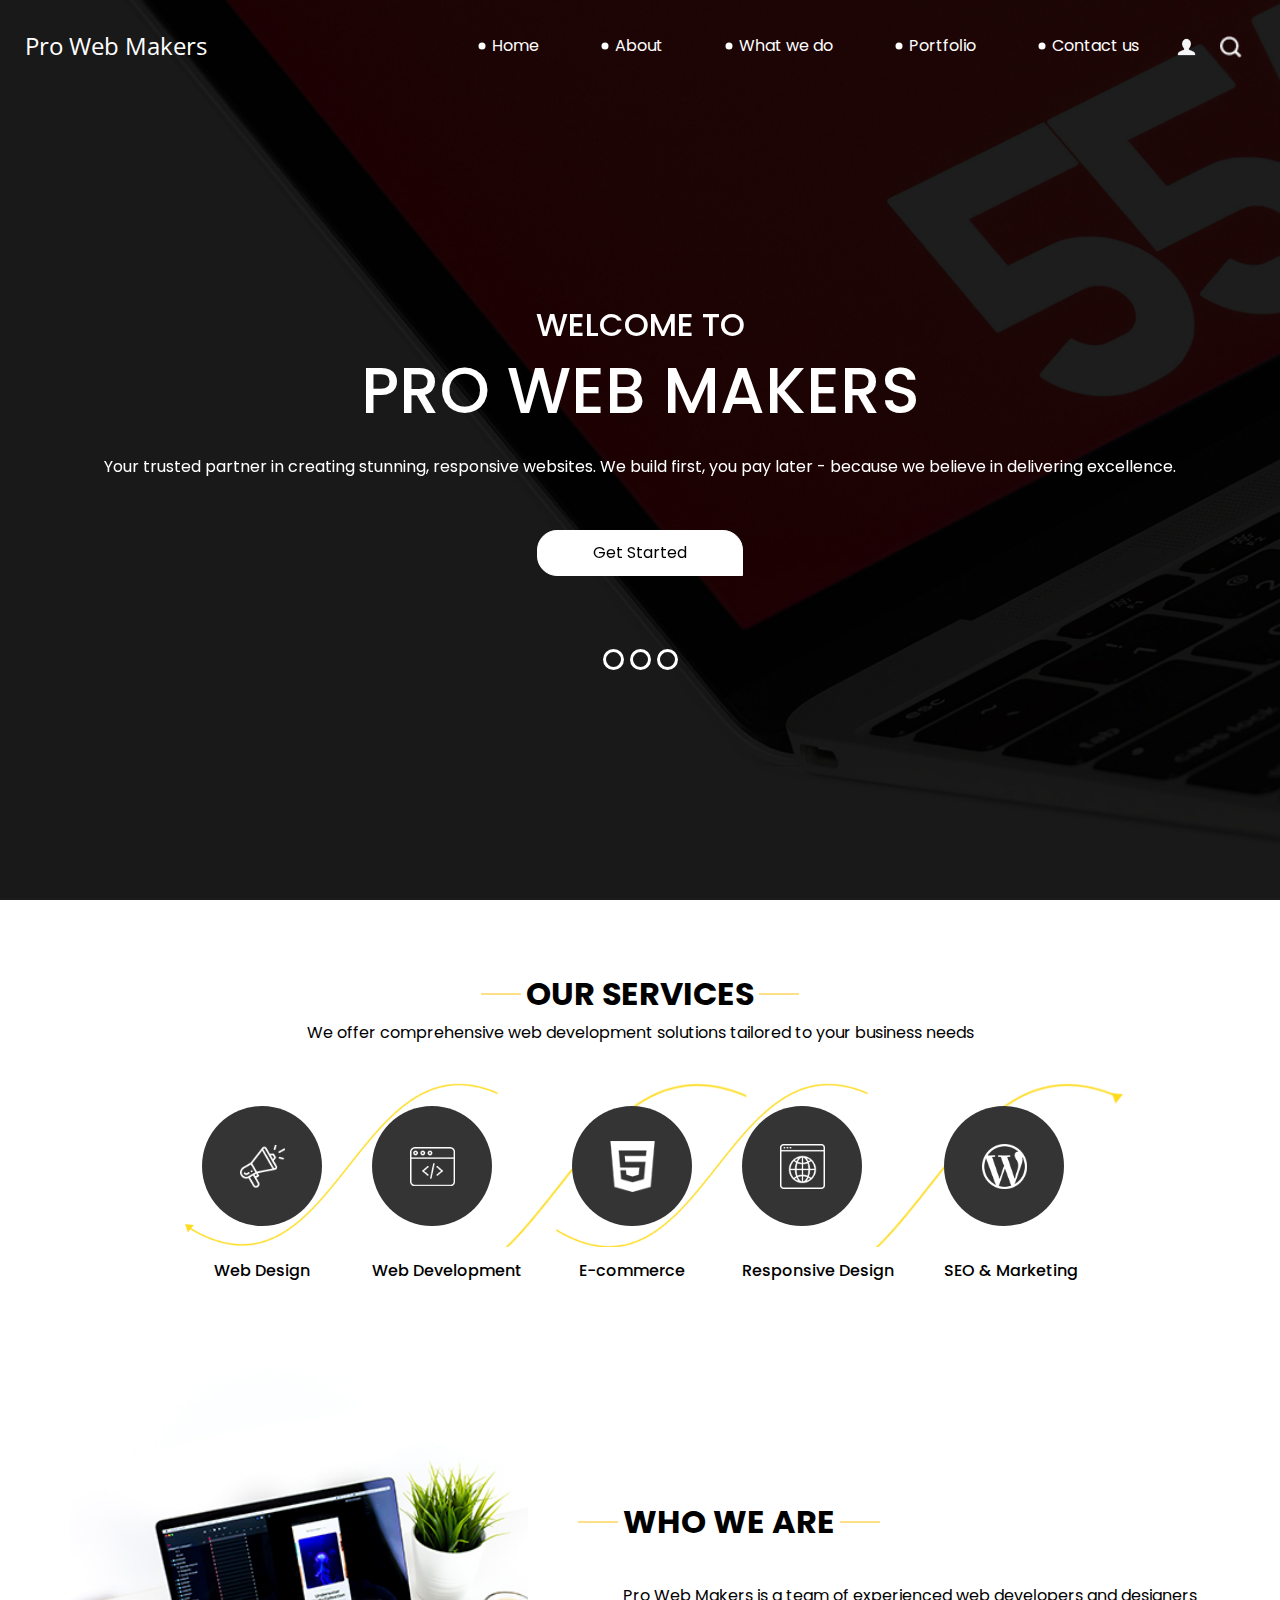
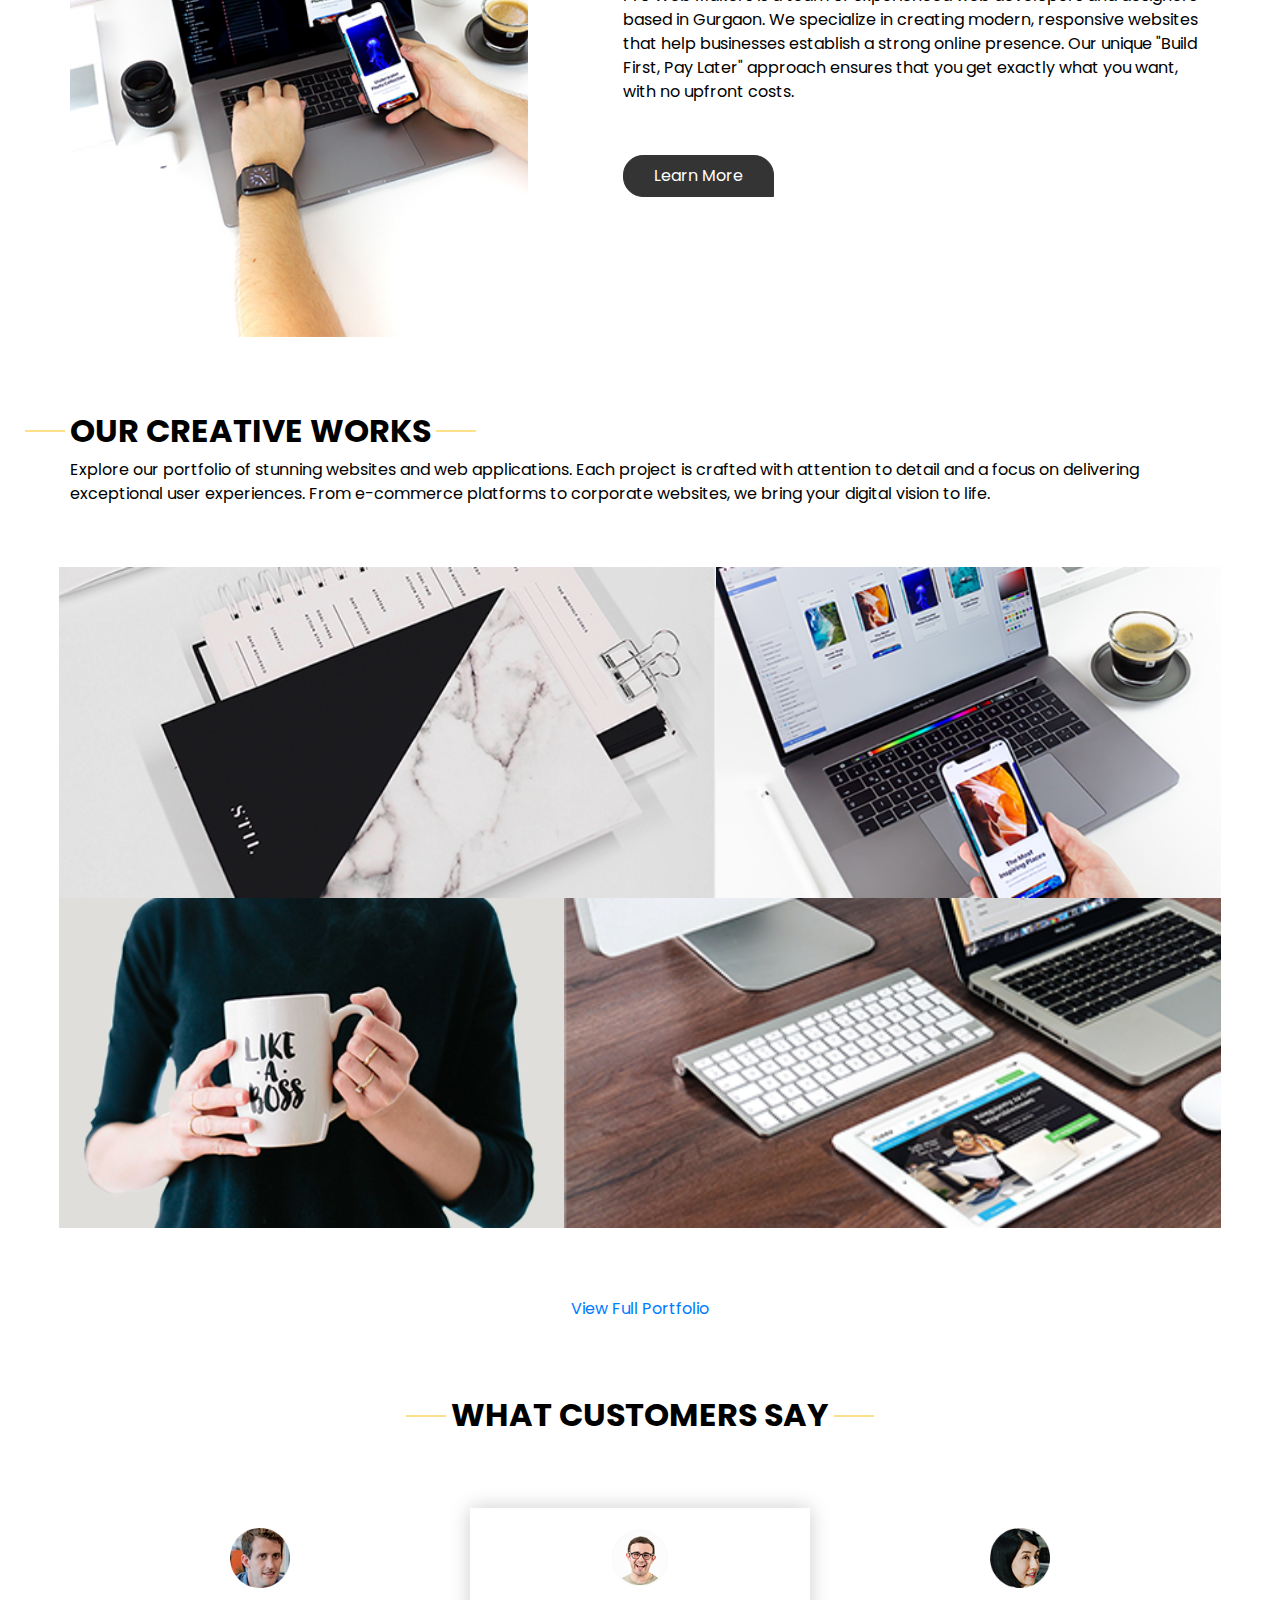
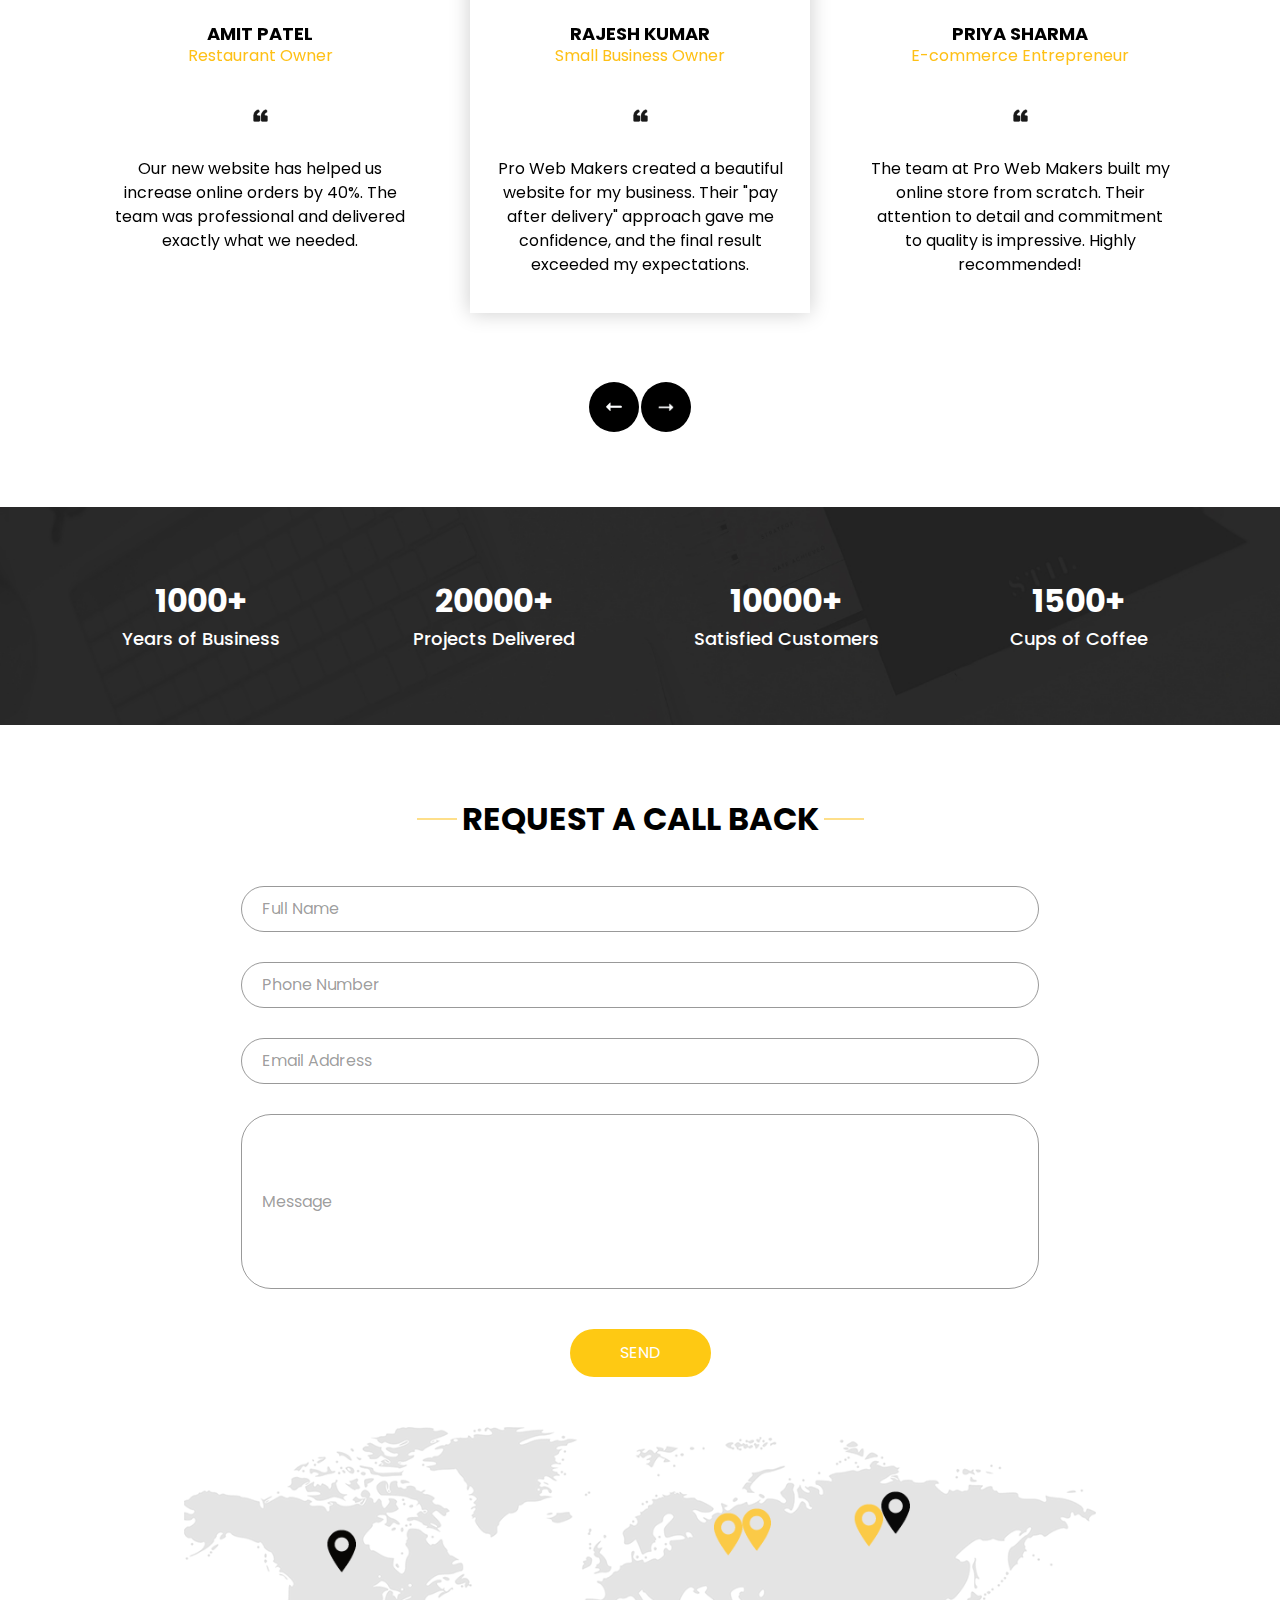
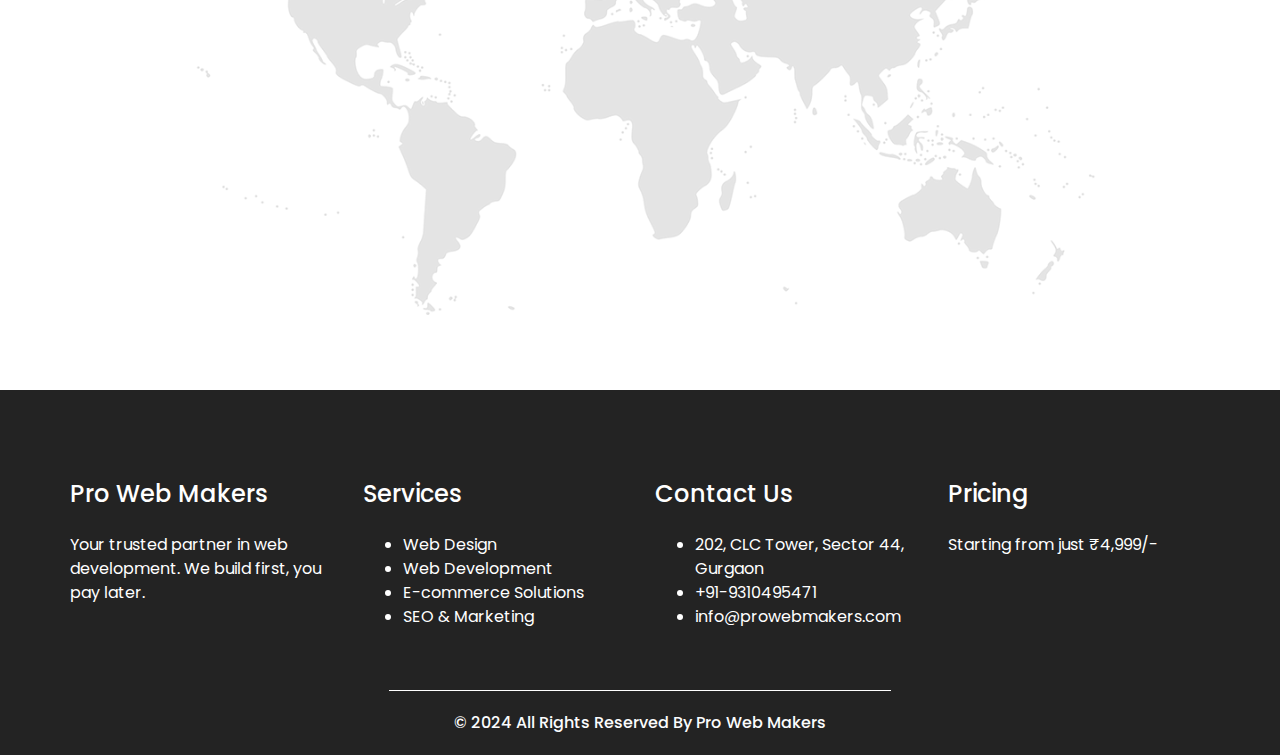
==== commit 0ef66df1: "updated writeups" ====
--- a/index.html
+++ b/index.html
@@ -275,11 +275,10 @@
     <div class="container">
       <div class="heading_container">
         <h2>
-          CREATIVE WORKS
+          Our Creative Works
         </h2>
         <p>
-          consectetur adipiscing elit, sed do eiusmod tempor incididunt ut labore et dolore magna aliqua. Ut enim ad
-          minim veniam, quis nostrud exercitation
+          Explore our portfolio of stunning websites and web applications. Each project is crafted with attention to detail and a focus on delivering exceptional user experiences. From e-commerce platforms to corporate websites, we bring your digital vision to life.
         </p>
       </div>
       <div class="work_container layout_padding2">
@@ -288,16 +287,18 @@
         </div>
         <div class="box b-2">
           <img src="images/w-2.png" alt="">
-
         </div>
         <div class="box b-3">
           <img src="images/w-3.png" alt="">
-
         </div>
         <div class="box b-4">
           <img src="images/w-4.png" alt="">
-
-        </div>
+        </div>
+      </div>
+      <div class="d-flex justify-content-center mt-4">
+        <a href="portfolio.html" class="btn_on-hover">
+          View Full Portfolio
+        </a>
       </div>
     </div>
   </section>
--- a/css/style.css
+++ b/css/style.css
@@ -711,4 +711,39 @@
 }
 
 /* end footer section*/
-/*# sourceMappingURL=style.css.map */+/*# sourceMappingURL=style.css.map */
+
+.contact_detail-box {
+  padding: 20px;
+  background: #f8f9fa;
+  border-radius: 5px;
+}
+
+.contact-item {
+  margin-bottom: 25px;
+}
+
+.contact-item h3 {
+  font-size: 20px;
+  color: #333;
+  margin-bottom: 10px;
+  font-weight: 600;
+}
+
+.contact-item p {
+  margin: 0;
+  color: #666;
+  font-size: 16px;
+  line-height: 1.5;
+}
+
+.contact-form {
+  padding-right: 20px;
+}
+
+@media (max-width: 768px) {
+  .contact-form {
+    padding-right: 0;
+    margin-bottom: 30px;
+  }
+}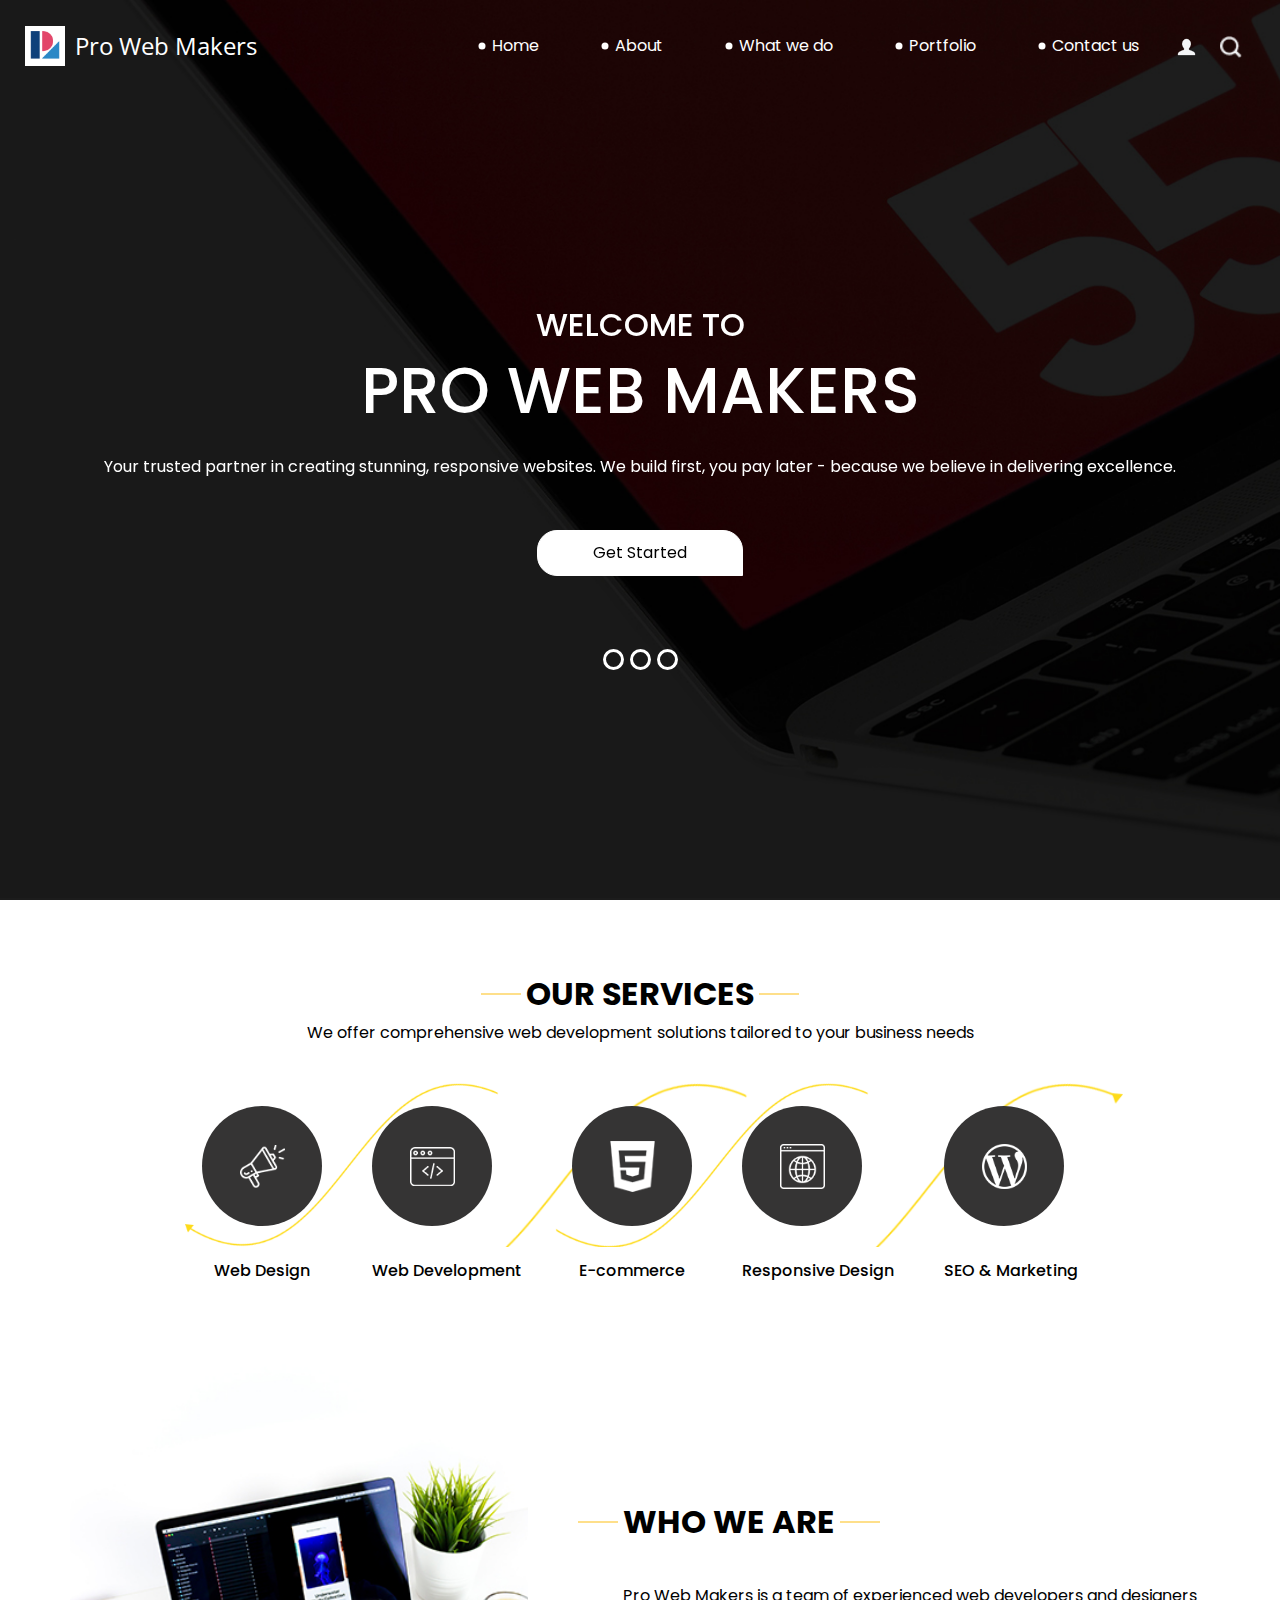
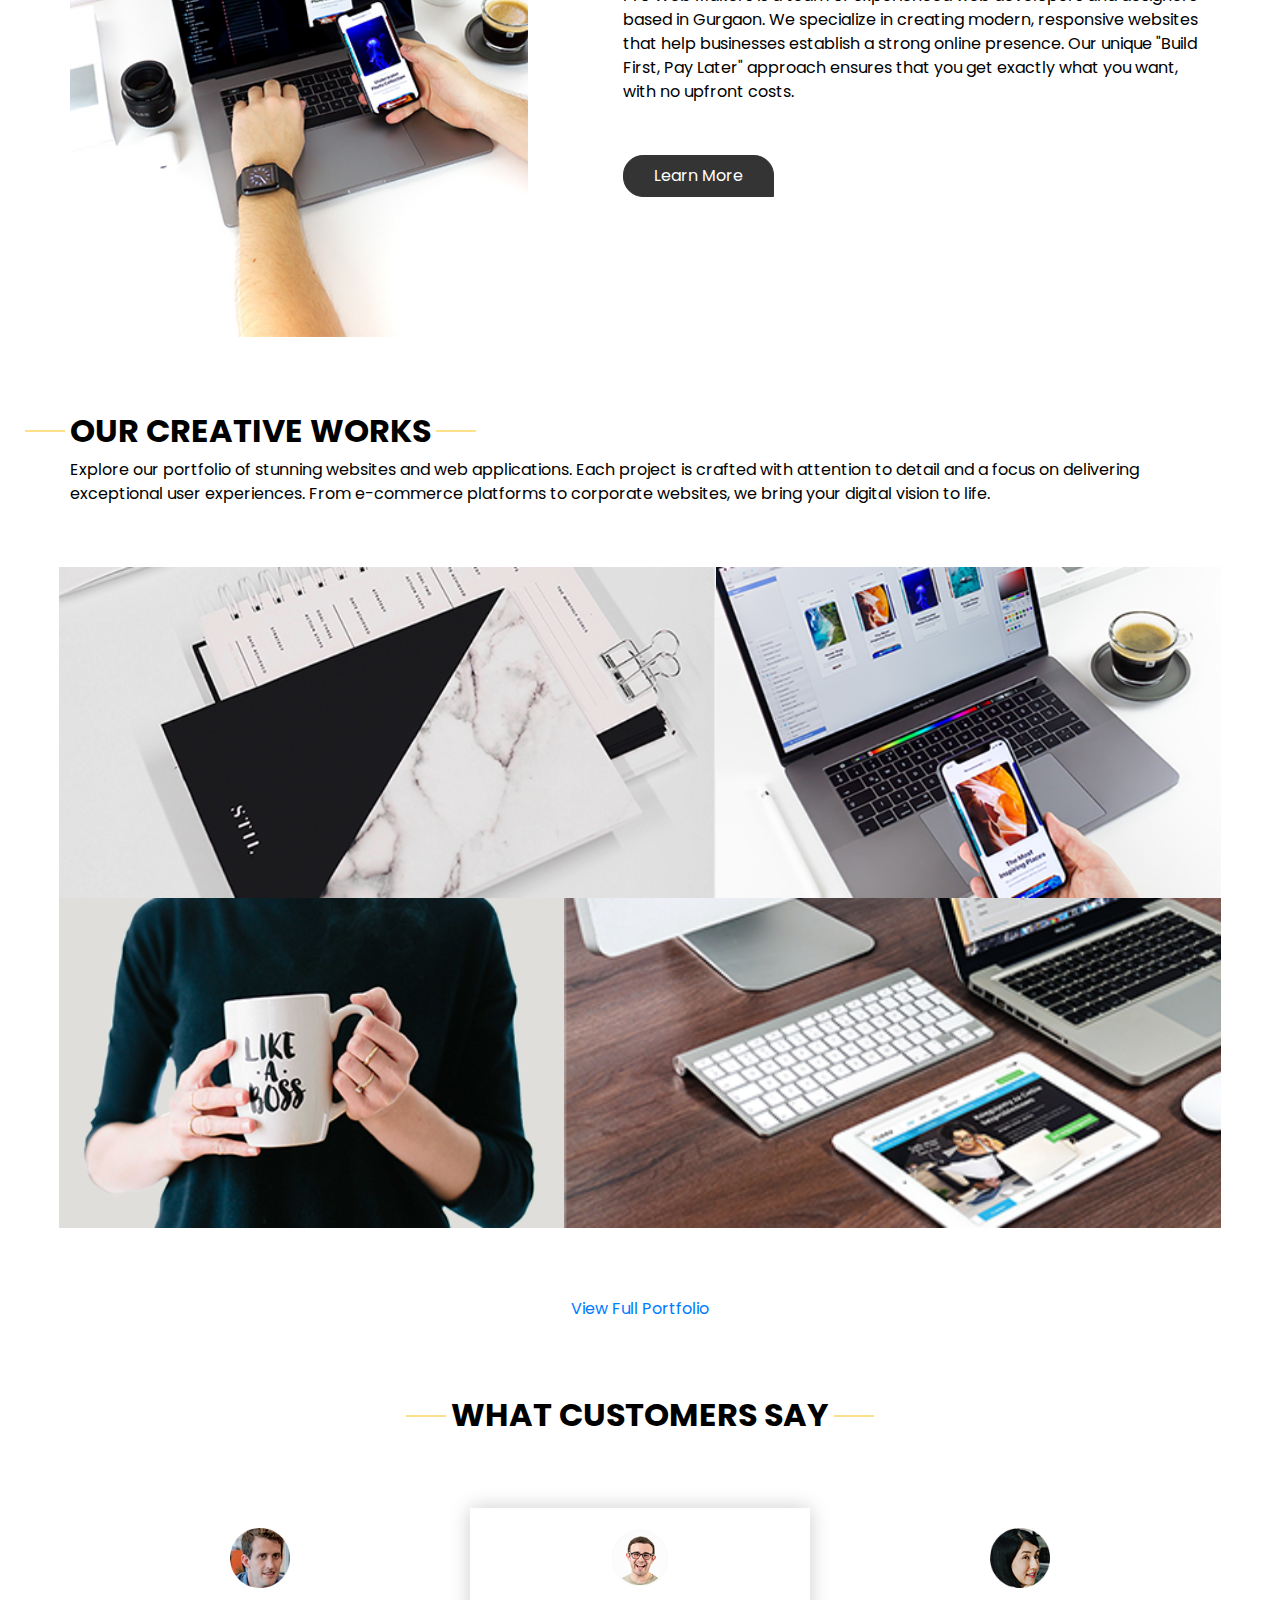
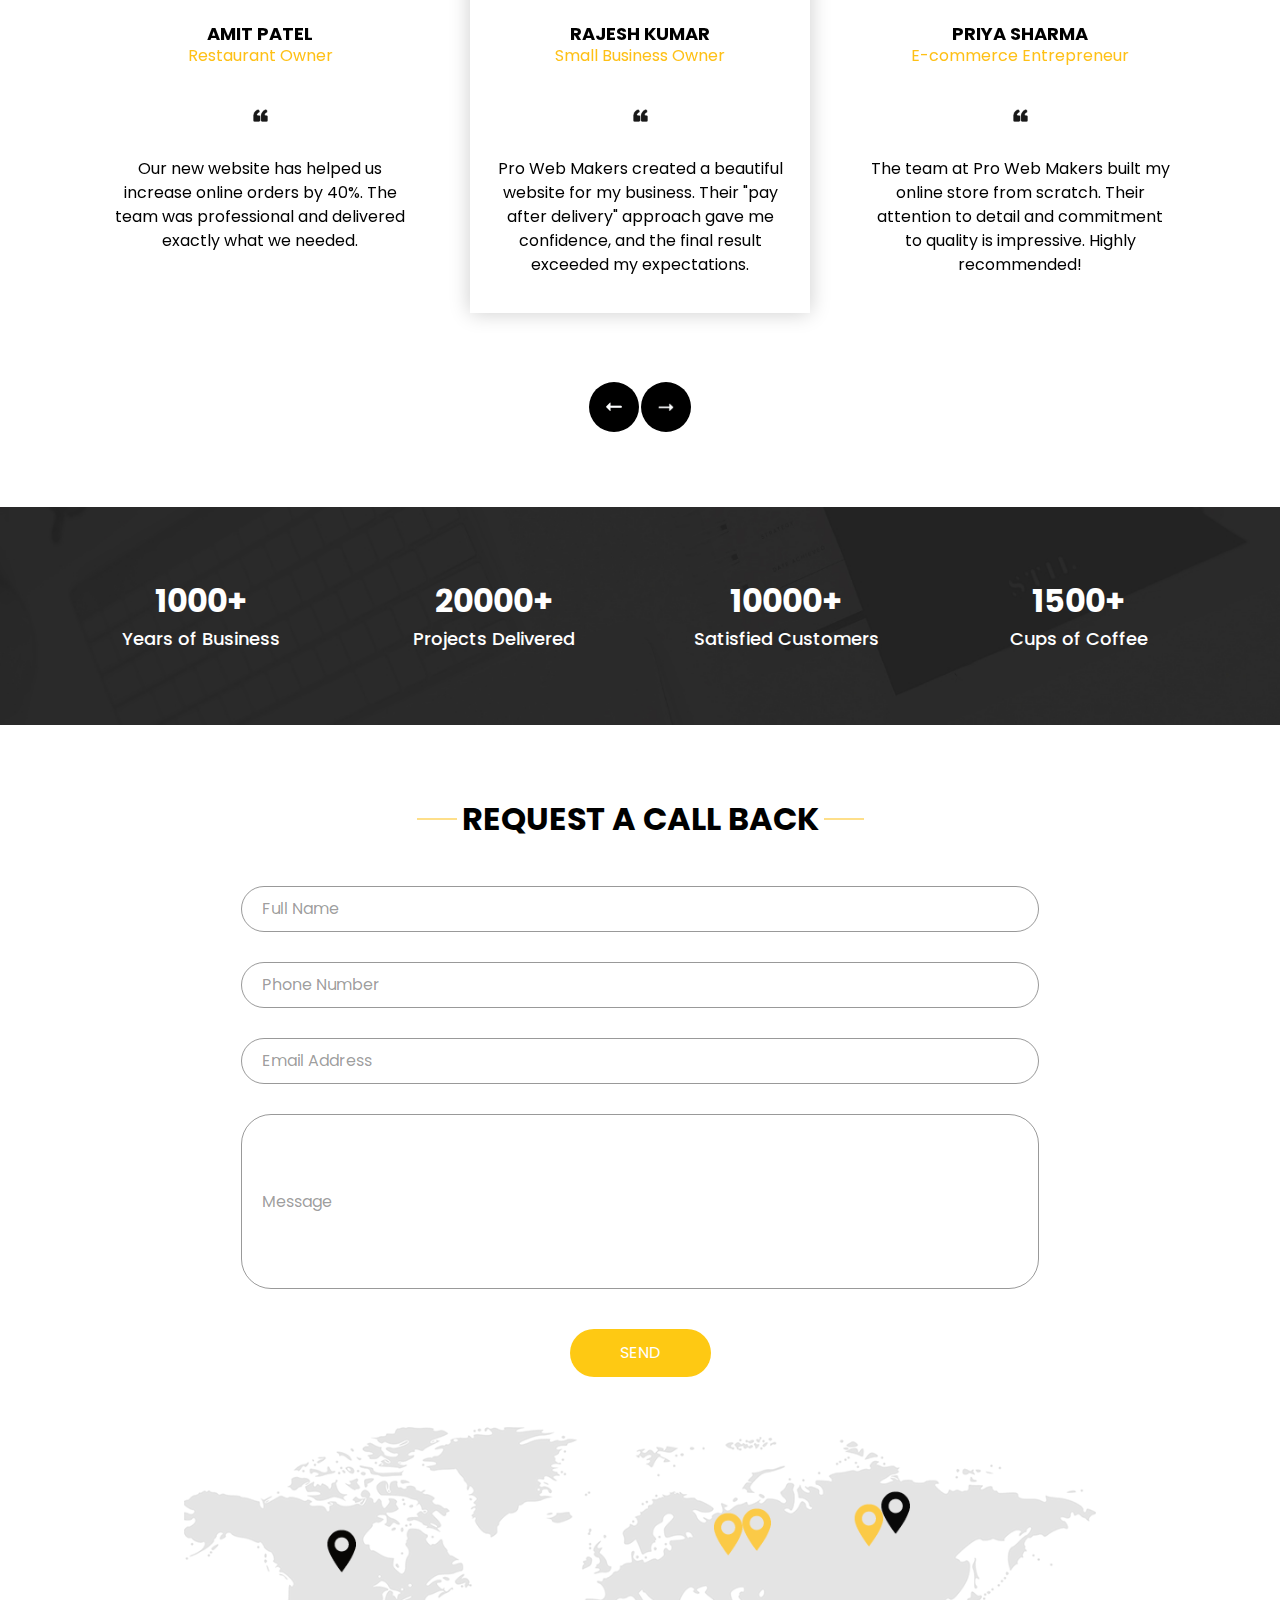
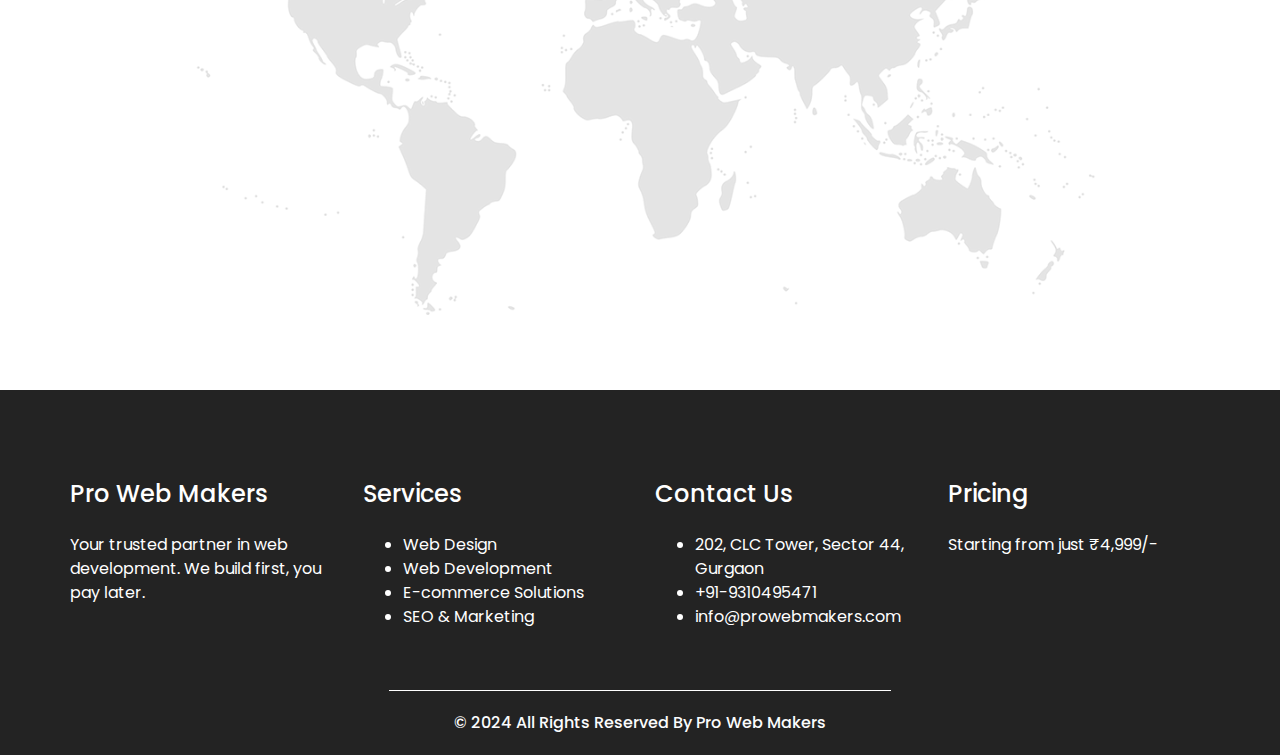
==== commit bcad2aa5: "added logo and fevicon" ====
--- a/index.html
+++ b/index.html
@@ -1,575 +1,579 @@
-<!DOCTYPE html>
-<html>
-
-<head>
-  <!-- Basic -->
-  <meta charset="utf-8" />
-  <meta http-equiv="X-UA-Compatible" content="IE=edge" />
-  <!-- Mobile Metas -->
-  <meta name="viewport" content="width=device-width, initial-scale=1, shrink-to-fit=no" />
-  <!-- Site Metas -->
-  <meta name="keywords" content="" />
-  <meta name="description" content="" />
-  <meta name="author" content="" />
-
-  <title>Pro Web Makers - Professional Web Development Agency</title>
-
-  <!-- slider stylesheet -->
-  <!-- slider stylesheet -->
-  <link rel="stylesheet" type="text/css" href="https://cdnjs.cloudflare.com/ajax/libs/OwlCarousel2/2.3.4/assets/owl.carousel.min.css" />
-
-  <!-- bootstrap core css -->
-  <link rel="stylesheet" type="text/css" href="css/bootstrap.css" />
-
-  <!-- fonts style -->
-  <link href="https://fonts.googleapis.com/css?family=Open+Sans:400,700|Poppins:400,700&display=swap" rel="stylesheet">
-  <!-- Custom styles for this template -->
-  <link href="css/style.css" rel="stylesheet" />
-  <!-- responsive style -->
-  <link href="css/responsive.css" rel="stylesheet" />
-</head>
-
-<body>
-  <div class="hero_area">
-    <!-- header section strats -->
-    <header class="header_section">
-      <div class="container-fluid">
-        <nav class="navbar navbar-expand-lg custom_nav-container pt-3">
-          <a class="navbar-brand" href="index.html">
-            <span>
-              Pro Web Makers
-            </span>
-          </a>
-          <button class="navbar-toggler" type="button" data-toggle="collapse" data-target="#navbarSupportedContent" aria-controls="navbarSupportedContent" aria-expanded="false" aria-label="Toggle navigation">
-            <span class="navbar-toggler-icon"></span>
-          </button>
-
-          <div class="collapse navbar-collapse" id="navbarSupportedContent">
-            <div class="d-flex ml-auto flex-column flex-lg-row align-items-center">
-              <ul class="navbar-nav  ">
-                <li class="nav-item active">
-                  <a class="nav-link" href="index.html">Home <span class="sr-only">(current)</span></a>
-                </li>
-                <li class="nav-item">
-                  <a class="nav-link" href="about.html"> About </a>
-                </li>
-                <li class="nav-item">
-                  <a class="nav-link" href="do.html"> What we do </a>
-                </li>
-                <li class="nav-item">
-                  <a class="nav-link" href="portfolio.html"> Portfolio </a>
-                </li>
-                <li class="nav-item">
-                  <a class="nav-link" href="contact.html">Contact us</a>
-                </li>
-              </ul>
-              <div class="user_option">
-                <a href="">
-                  <img src="images/user.png" alt="">
-                </a>
-                <form class="form-inline my-2 my-lg-0 ml-0 ml-lg-4 mb-3 mb-lg-0">
-                  <button class="btn  my-2 my-sm-0 nav_search-btn" type="submit"></button>
-                </form>
-              </div>
-            </div>
-          </div>
-        </nav>
-      </div>
-    </header>
-    <!-- end header section -->
-    <!-- slider section -->
-    <section class=" slider_section position-relative">
-      <div class="container">
-        <div id="carouselExampleIndicators" class="carousel slide" data-ride="carousel">
-          <ol class="carousel-indicators">
-            <li data-target="#carouselExampleIndicators" data-slide-to="0" class="active"></li>
-            <li data-target="#carouselExampleIndicators" data-slide-to="1"></li>
-            <li data-target="#carouselExampleIndicators" data-slide-to="2"></li>
-          </ol>
-          <div class="carousel-inner">
-            <div class="carousel-item active">
-              <div class="row">
-                <div class="col">
-                  <div class="detail-box">
-                    <div>
-                      <h2>
-                        Welcome to
-                      </h2>
-                      <h1>
-                        Pro Web Makers
-                      </h1>
-                      <p>
-                        Your trusted partner in creating stunning, responsive websites. We build first, you pay later - because we believe in delivering excellence.
-                      </p>
-                      <div class="">
-                        <a href="contact.html">
-                          Get Started
-                        </a>
-                      </div>
-                    </div>
-                  </div>
-                </div>
-              </div>
-            </div>
-            <div class="carousel-item">
-              <div class="row">
-                <div class="col">
-                  <div class="detail-box">
-                    <div>
-                      <h2>
-                        Professional
-                      </h2>
-                      <h1>
-                        Web Solutions
-                      </h1>
-                      <p>
-                        Starting from just ₹4,999/-. We create modern, responsive websites that help your business grow.
-                      </p>
-                      <div class="">
-                        <a href="contact.html">
-                          View Pricing
-                        </a>
-                      </div>
-                    </div>
-                  </div>
-                </div>
-              </div>
-            </div>
-            <div class="carousel-item">
-              <div class="row">
-                <div class="col">
-                  <div class="detail-box">
-                    <div>
-                      <h2>
-                        Trust & Quality
-                      </h2>
-                      <h1>
-                        Guaranteed
-                      </h1>
-                      <p>
-                        We deliver your website first. Pay only when you're completely satisfied with the results.
-                      </p>
-                      <div class="">
-                        <a href="contact.html">
-                          Learn More
-                        </a>
-                      </div>
-                    </div>
-                  </div>
-                </div>
-              </div>
-            </div>
-          </div>
-        </div>
-
-      </div>
-    </section>
-    <!-- end slider section -->
-  </div>
-
-  <!-- do section -->
-
-  <section class="do_section layout_padding">
-    <div class="container">
-      <div class="heading_container">
-        <h2>
-          Our Services
-        </h2>
-        <p>
-          We offer comprehensive web development solutions tailored to your business needs
-        </p>
-      </div>
-      <div class="do_container">
-        <div class="box arrow-start arrow_bg">
-          <div class="img-box">
-            <img src="images/d-1.png" alt="">
-          </div>
-          <div class="detail-box">
-            <h6>
-              Web Design
-            </h6>
-          </div>
-        </div>
-        <div class="box arrow-middle arrow_bg">
-          <div class="img-box">
-            <img src="images/d-2.png" alt="">
-          </div>
-          <div class="detail-box">
-            <h6>
-              Web Development
-            </h6>
-          </div>
-        </div>
-        <div class="box arrow-middle arrow_bg">
-          <div class="img-box">
-            <img src="images/d-3.png" alt="">
-          </div>
-          <div class="detail-box">
-            <h6>
-              E-commerce
-            </h6>
-          </div>
-        </div>
-        <div class="box arrow-end arrow_bg">
-          <div class="img-box">
-            <img src="images/d-4.png" alt="">
-          </div>
-          <div class="detail-box">
-            <h6>
-              Responsive Design
-            </h6>
-          </div>
-        </div>
-        <div class="box ">
-          <div class="img-box">
-            <img src="images/d-5.png" alt="">
-          </div>
-          <div class="detail-box">
-            <h6>
-              SEO & Marketing
-            </h6>
-          </div>
-        </div>
-      </div>
-    </div>
-  </section>
-
-  <!-- end do section -->
-
-  <!-- who section -->
-
-  <section class="who_section ">
-    <div class="container">
-      <div class="row">
-        <div class="col-md-5">
-          <div class="img-box">
-            <img src="images/who-img.jpg" alt="">
-          </div>
-        </div>
-        <div class="col-md-7">
-          <div class="detail-box">
-            <div class="heading_container">
-              <h2>
-                Who We Are
-              </h2>
-            </div>
-            <p>
-              Pro Web Makers is a team of experienced web developers and designers based in Gurgaon. We specialize in creating modern, responsive websites that help businesses establish a strong online presence. Our unique "Build First, Pay Later" approach ensures that you get exactly what you want, with no upfront costs.
-            </p>
-            <div>
-              <a href="about.html">
-                Learn More
-              </a>
-            </div>
-          </div>
-        </div>
-      </div>
-    </div>
-  </section>
-
-  <!-- end who section -->
-
-
-  <!-- work section -->
-  <section class="work_section layout_padding">
-    <div class="container">
-      <div class="heading_container">
-        <h2>
-          Our Creative Works
-        </h2>
-        <p>
-          Explore our portfolio of stunning websites and web applications. Each project is crafted with attention to detail and a focus on delivering exceptional user experiences. From e-commerce platforms to corporate websites, we bring your digital vision to life.
-        </p>
-      </div>
-      <div class="work_container layout_padding2">
-        <div class="box b-1">
-          <img src="images/w-1.png" alt="">
-        </div>
-        <div class="box b-2">
-          <img src="images/w-2.png" alt="">
-        </div>
-        <div class="box b-3">
-          <img src="images/w-3.png" alt="">
-        </div>
-        <div class="box b-4">
-          <img src="images/w-4.png" alt="">
-        </div>
-      </div>
-      <div class="d-flex justify-content-center mt-4">
-        <a href="portfolio.html" class="btn_on-hover">
-          View Full Portfolio
-        </a>
-      </div>
-    </div>
-  </section>
-
-  <!-- end work section -->
-
-  <!-- client section -->
-  <section class="client_section">
-    <div class="container">
-      <div class="heading_container">
-        <h2>
-          WHAT CUSTOMERS SAY
-        </h2>
-      </div>
-      <div class="carousel-wrap ">
-        <div class="owl-carousel">
-          <div class="item">
-            <div class="box">
-              <div class="img-box">
-                <img src="images/c-1.png" alt="">
-              </div>
-              <div class="detail-box">
-                <h5>
-                  Rajesh Kumar<br>
-                  <span>
-                    Small Business Owner
-                  </span>
-                </h5>
-                <img src="images/quote.png" alt="">
-                <p>
-                  Pro Web Makers created a beautiful website for my business. Their "pay after delivery" approach gave me confidence, and the final result exceeded my expectations.
-                </p>
-              </div>
-            </div>
-          </div>
-          <div class="item">
-            <div class="box">
-              <div class="img-box">
-                <img src="images/c-2.png" alt="">
-              </div>
-              <div class="detail-box">
-                <h5>
-                  Priya Sharma<br>
-                  <span>
-                    E-commerce Entrepreneur
-                  </span>
-                </h5>
-                <img src="images/quote.png" alt="">
-                <p>
-                  The team at Pro Web Makers built my online store from scratch. Their attention to detail and commitment to quality is impressive. Highly recommended!
-                </p>
-              </div>
-            </div>
-          </div>
-          <div class="item">
-            <div class="box">
-              <div class="img-box">
-                <img src="images/c-3.png" alt="">
-              </div>
-              <div class="detail-box">
-                <h5>
-                  Amit Patel<br>
-                  <span>
-                    Restaurant Owner
-                  </span>
-                </h5>
-                <img src="images/quote.png" alt="">
-                <p>
-                  Our new website has helped us increase online orders by 40%. The team was professional and delivered exactly what we needed.
-                </p>
-              </div>
-            </div>
-          </div>
-        </div>
-      </div>
-    </div>
-  </section>
-
-  <!-- end client section -->
-
-  <!-- target section -->
-  <section class="target_section layout_padding2">
-    <div class="container">
-      <div class="row">
-        <div class="col-md-3 col-sm-6">
-          <div class="detail-box">
-            <h2>
-              1000+
-            </h2>
-            <h5>
-              Years of Business
-            </h5>
-          </div>
-        </div>
-        <div class="col-md-3 col-sm-6">
-          <div class="detail-box">
-            <h2>
-              20000+
-            </h2>
-            <h5>
-              Projects Delivered
-            </h5>
-          </div>
-        </div>
-        <div class="col-md-3 col-sm-6">
-          <div class="detail-box">
-            <h2>
-              10000+
-            </h2>
-            <h5>
-              Satisfied Customers
-            </h5>
-          </div>
-        </div>
-        <div class="col-md-3 col-sm-6">
-          <div class="detail-box">
-            <h2>
-              1500+
-            </h2>
-            <h5>
-              Cups of Coffee
-            </h5>
-          </div>
-        </div>
-      </div>
-    </div>
-  </section>
-
-  <!-- end target section -->
-
-
-  <!-- contact section -->
-
-  <section class="contact_section layout_padding">
-    <div class="container">
-
-      <div class="heading_container">
-        <h2>
-          Request A Call Back
-        </h2>
-      </div>
-      <div class="">
-        <div class="">
-          <div class="row">
-            <div class="col-md-9 mx-auto">
-              <div class="contact-form">
-                <form action="">
-                  <div>
-                    <input type="text" placeholder="Full Name ">
-                  </div>
-                  <div>
-                    <input type="text" placeholder="Phone Number">
-                  </div>
-                  <div>
-                    <input type="email" placeholder="Email Address">
-                  </div>
-                  <div>
-                    <input type="text" placeholder="Message" class="input_message">
-                  </div>
-                  <div class="d-flex justify-content-center">
-                    <button type="submit" class="btn_on-hover">
-                      Send
-                    </button>
-                  </div>
-                </form>
-              </div>
-            </div>
-          </div>
-        </div>
-      </div>
-      <div class="map_img-box">
-        <img src="images/map-img.png" alt="">
-      </div>
-    </div>
-  </section>
-
-
-  <!-- end contact section -->
-
-
-  <!-- info section -->
-  <section class="info_section layout_padding">
-    <div class="container">
-      <div class="row">
-        <div class="col-md-3">
-          <h5>
-            Pro Web Makers
-          </h5>
-          <p>
-            Your trusted partner in web development. We build first, you pay later.
-          </p>
-        </div>
-        <div class="col-md-3">
-          <h5>
-            Services
-          </h5>
-          <ul>
-            <li>
-              Web Design
-            </li>
-            <li>
-              Web Development
-            </li>
-            <li>
-              E-commerce Solutions
-            </li>
-            <li>
-              SEO & Marketing
-            </li>
-          </ul>
-        </div>
-        <div class="col-md-3">
-          <h5>
-            Contact Us
-          </h5>
-          <ul>
-            <li>
-              202, CLC Tower, Sector 44, Gurgaon
-            </li>
-            <li>
-              +91-9310495471
-            </li>
-            <li>
-              info@prowebmakers.com
-            </li>
-          </ul>
-        </div>
-        <div class="col-md-3">
-          <h5>
-            Pricing
-          </h5>
-          <p>
-            Starting from just ₹4,999/-
-          </p>
-        </div>
-      </div>
-    </div>
-  </section>
-
-  <section class="container-fluid footer_section">
-    <p>
-      &copy; 2024 All Rights Reserved By Pro Web Makers
-    </p>
-  </section>
-
-  <script type="text/javascript" src="js/jquery-3.4.1.min.js"></script>
-  <script type="text/javascript" src="js/bootstrap.js"></script>
-  <script type="text/javascript" src="https://cdnjs.cloudflare.com/ajax/libs/OwlCarousel2/2.3.4/owl.carousel.min.js">
-  </script>
-  <!-- owl carousel script 
-    -->
-  <script type="text/javascript">
-    $(".owl-carousel").owlCarousel({
-      loop: true,
-      margin: 0,
-      navText: [],
-      center: true,
-      autoplay: true,
-      autoplayHoverPause: true,
-      responsive: {
-        0: {
-          items: 1
-        },
-        1000: {
-          items: 3
-        }
-      }
-    });
-  </script>
-  <!-- end owl carousel script -->
-
-</body>
-
+<!DOCTYPE html>
+<html>
+
+<head>
+  <!-- Basic -->
+  <meta charset="utf-8" />
+  <meta http-equiv="X-UA-Compatible" content="IE=edge" />
+  <!-- Mobile Metas -->
+  <meta name="viewport" content="width=device-width, initial-scale=1, shrink-to-fit=no" />
+  <!-- Site Metas -->
+  <meta name="keywords" content="" />
+  <meta name="description" content="" />
+  <meta name="author" content="" />
+
+  <title>Pro Web Makers - Professional Web Development Agency</title>
+
+  <!-- favicon -->
+  <link rel="icon" type="image/png" href="images/logo1.png">
+
+  <!-- slider stylesheet -->
+  <!-- slider stylesheet -->
+  <link rel="stylesheet" type="text/css" href="https://cdnjs.cloudflare.com/ajax/libs/OwlCarousel2/2.3.4/assets/owl.carousel.min.css" />
+
+  <!-- bootstrap core css -->
+  <link rel="stylesheet" type="text/css" href="css/bootstrap.css" />
+
+  <!-- fonts style -->
+  <link href="https://fonts.googleapis.com/css?family=Open+Sans:400,700|Poppins:400,700&display=swap" rel="stylesheet">
+  <!-- Custom styles for this template -->
+  <link href="css/style.css" rel="stylesheet" />
+  <!-- responsive style -->
+  <link href="css/responsive.css" rel="stylesheet" />
+</head>
+
+<body>
+  <div class="hero_area">
+    <!-- header section strats -->
+    <header class="header_section">
+      <div class="container-fluid">
+        <nav class="navbar navbar-expand-lg custom_nav-container pt-3">
+          <a class="navbar-brand" href="index.html">
+            <img src="images/logo1.png" alt="Pro Web Makers Logo" class="logo-img">
+            <span>
+              Pro Web Makers
+            </span>
+          </a>
+          <button class="navbar-toggler" type="button" data-toggle="collapse" data-target="#navbarSupportedContent" aria-controls="navbarSupportedContent" aria-expanded="false" aria-label="Toggle navigation">
+            <span class="navbar-toggler-icon"></span>
+          </button>
+
+          <div class="collapse navbar-collapse" id="navbarSupportedContent">
+            <div class="d-flex ml-auto flex-column flex-lg-row align-items-center">
+              <ul class="navbar-nav  ">
+                <li class="nav-item active">
+                  <a class="nav-link" href="index.html">Home <span class="sr-only">(current)</span></a>
+                </li>
+                <li class="nav-item">
+                  <a class="nav-link" href="about.html"> About </a>
+                </li>
+                <li class="nav-item">
+                  <a class="nav-link" href="do.html"> What we do </a>
+                </li>
+                <li class="nav-item">
+                  <a class="nav-link" href="portfolio.html"> Portfolio </a>
+                </li>
+                <li class="nav-item">
+                  <a class="nav-link" href="contact.html">Contact us</a>
+                </li>
+              </ul>
+              <div class="user_option">
+                <a href="">
+                  <img src="images/user.png" alt="">
+                </a>
+                <form class="form-inline my-2 my-lg-0 ml-0 ml-lg-4 mb-3 mb-lg-0">
+                  <button class="btn  my-2 my-sm-0 nav_search-btn" type="submit"></button>
+                </form>
+              </div>
+            </div>
+          </div>
+        </nav>
+      </div>
+    </header>
+    <!-- end header section -->
+    <!-- slider section -->
+    <section class=" slider_section position-relative">
+      <div class="container">
+        <div id="carouselExampleIndicators" class="carousel slide" data-ride="carousel">
+          <ol class="carousel-indicators">
+            <li data-target="#carouselExampleIndicators" data-slide-to="0" class="active"></li>
+            <li data-target="#carouselExampleIndicators" data-slide-to="1"></li>
+            <li data-target="#carouselExampleIndicators" data-slide-to="2"></li>
+          </ol>
+          <div class="carousel-inner">
+            <div class="carousel-item active">
+              <div class="row">
+                <div class="col">
+                  <div class="detail-box">
+                    <div>
+                      <h2>
+                        Welcome to
+                      </h2>
+                      <h1>
+                        Pro Web Makers
+                      </h1>
+                      <p>
+                        Your trusted partner in creating stunning, responsive websites. We build first, you pay later - because we believe in delivering excellence.
+                      </p>
+                      <div class="">
+                        <a href="contact.html">
+                          Get Started
+                        </a>
+                      </div>
+                    </div>
+                  </div>
+                </div>
+              </div>
+            </div>
+            <div class="carousel-item">
+              <div class="row">
+                <div class="col">
+                  <div class="detail-box">
+                    <div>
+                      <h2>
+                        Professional
+                      </h2>
+                      <h1>
+                        Web Solutions
+                      </h1>
+                      <p>
+                        Starting from just ₹4,999/-. We create modern, responsive websites that help your business grow.
+                      </p>
+                      <div class="">
+                        <a href="contact.html">
+                          View Pricing
+                        </a>
+                      </div>
+                    </div>
+                  </div>
+                </div>
+              </div>
+            </div>
+            <div class="carousel-item">
+              <div class="row">
+                <div class="col">
+                  <div class="detail-box">
+                    <div>
+                      <h2>
+                        Trust & Quality
+                      </h2>
+                      <h1>
+                        Guaranteed
+                      </h1>
+                      <p>
+                        We deliver your website first. Pay only when you're completely satisfied with the results.
+                      </p>
+                      <div class="">
+                        <a href="contact.html">
+                          Learn More
+                        </a>
+                      </div>
+                    </div>
+                  </div>
+                </div>
+              </div>
+            </div>
+          </div>
+        </div>
+
+      </div>
+    </section>
+    <!-- end slider section -->
+  </div>
+
+  <!-- do section -->
+
+  <section class="do_section layout_padding">
+    <div class="container">
+      <div class="heading_container">
+        <h2>
+          Our Services
+        </h2>
+        <p>
+          We offer comprehensive web development solutions tailored to your business needs
+        </p>
+      </div>
+      <div class="do_container">
+        <div class="box arrow-start arrow_bg">
+          <div class="img-box">
+            <img src="images/d-1.png" alt="">
+          </div>
+          <div class="detail-box">
+            <h6>
+              Web Design
+            </h6>
+          </div>
+        </div>
+        <div class="box arrow-middle arrow_bg">
+          <div class="img-box">
+            <img src="images/d-2.png" alt="">
+          </div>
+          <div class="detail-box">
+            <h6>
+              Web Development
+            </h6>
+          </div>
+        </div>
+        <div class="box arrow-middle arrow_bg">
+          <div class="img-box">
+            <img src="images/d-3.png" alt="">
+          </div>
+          <div class="detail-box">
+            <h6>
+              E-commerce
+            </h6>
+          </div>
+        </div>
+        <div class="box arrow-end arrow_bg">
+          <div class="img-box">
+            <img src="images/d-4.png" alt="">
+          </div>
+          <div class="detail-box">
+            <h6>
+              Responsive Design
+            </h6>
+          </div>
+        </div>
+        <div class="box ">
+          <div class="img-box">
+            <img src="images/d-5.png" alt="">
+          </div>
+          <div class="detail-box">
+            <h6>
+              SEO & Marketing
+            </h6>
+          </div>
+        </div>
+      </div>
+    </div>
+  </section>
+
+  <!-- end do section -->
+
+  <!-- who section -->
+
+  <section class="who_section ">
+    <div class="container">
+      <div class="row">
+        <div class="col-md-5">
+          <div class="img-box">
+            <img src="images/who-img.jpg" alt="">
+          </div>
+        </div>
+        <div class="col-md-7">
+          <div class="detail-box">
+            <div class="heading_container">
+              <h2>
+                Who We Are
+              </h2>
+            </div>
+            <p>
+              Pro Web Makers is a team of experienced web developers and designers based in Gurgaon. We specialize in creating modern, responsive websites that help businesses establish a strong online presence. Our unique "Build First, Pay Later" approach ensures that you get exactly what you want, with no upfront costs.
+            </p>
+            <div>
+              <a href="about.html">
+                Learn More
+              </a>
+            </div>
+          </div>
+        </div>
+      </div>
+    </div>
+  </section>
+
+  <!-- end who section -->
+
+
+  <!-- work section -->
+  <section class="work_section layout_padding">
+    <div class="container">
+      <div class="heading_container">
+        <h2>
+          Our Creative Works
+        </h2>
+        <p>
+          Explore our portfolio of stunning websites and web applications. Each project is crafted with attention to detail and a focus on delivering exceptional user experiences. From e-commerce platforms to corporate websites, we bring your digital vision to life.
+        </p>
+      </div>
+      <div class="work_container layout_padding2">
+        <div class="box b-1">
+          <img src="images/w-1.png" alt="">
+        </div>
+        <div class="box b-2">
+          <img src="images/w-2.png" alt="">
+        </div>
+        <div class="box b-3">
+          <img src="images/w-3.png" alt="">
+        </div>
+        <div class="box b-4">
+          <img src="images/w-4.png" alt="">
+        </div>
+      </div>
+      <div class="d-flex justify-content-center mt-4">
+        <a href="portfolio.html" class="btn_on-hover">
+          View Full Portfolio
+        </a>
+      </div>
+    </div>
+  </section>
+
+  <!-- end work section -->
+
+  <!-- client section -->
+  <section class="client_section">
+    <div class="container">
+      <div class="heading_container">
+        <h2>
+          WHAT CUSTOMERS SAY
+        </h2>
+      </div>
+      <div class="carousel-wrap ">
+        <div class="owl-carousel">
+          <div class="item">
+            <div class="box">
+              <div class="img-box">
+                <img src="images/c-1.png" alt="">
+              </div>
+              <div class="detail-box">
+                <h5>
+                  Rajesh Kumar<br>
+                  <span>
+                    Small Business Owner
+                  </span>
+                </h5>
+                <img src="images/quote.png" alt="">
+                <p>
+                  Pro Web Makers created a beautiful website for my business. Their "pay after delivery" approach gave me confidence, and the final result exceeded my expectations.
+                </p>
+              </div>
+            </div>
+          </div>
+          <div class="item">
+            <div class="box">
+              <div class="img-box">
+                <img src="images/c-2.png" alt="">
+              </div>
+              <div class="detail-box">
+                <h5>
+                  Priya Sharma<br>
+                  <span>
+                    E-commerce Entrepreneur
+                  </span>
+                </h5>
+                <img src="images/quote.png" alt="">
+                <p>
+                  The team at Pro Web Makers built my online store from scratch. Their attention to detail and commitment to quality is impressive. Highly recommended!
+                </p>
+              </div>
+            </div>
+          </div>
+          <div class="item">
+            <div class="box">
+              <div class="img-box">
+                <img src="images/c-3.png" alt="">
+              </div>
+              <div class="detail-box">
+                <h5>
+                  Amit Patel<br>
+                  <span>
+                    Restaurant Owner
+                  </span>
+                </h5>
+                <img src="images/quote.png" alt="">
+                <p>
+                  Our new website has helped us increase online orders by 40%. The team was professional and delivered exactly what we needed.
+                </p>
+              </div>
+            </div>
+          </div>
+        </div>
+      </div>
+    </div>
+  </section>
+
+  <!-- end client section -->
+
+  <!-- target section -->
+  <section class="target_section layout_padding2">
+    <div class="container">
+      <div class="row">
+        <div class="col-md-3 col-sm-6">
+          <div class="detail-box">
+            <h2>
+              1000+
+            </h2>
+            <h5>
+              Years of Business
+            </h5>
+          </div>
+        </div>
+        <div class="col-md-3 col-sm-6">
+          <div class="detail-box">
+            <h2>
+              20000+
+            </h2>
+            <h5>
+              Projects Delivered
+            </h5>
+          </div>
+        </div>
+        <div class="col-md-3 col-sm-6">
+          <div class="detail-box">
+            <h2>
+              10000+
+            </h2>
+            <h5>
+              Satisfied Customers
+            </h5>
+          </div>
+        </div>
+        <div class="col-md-3 col-sm-6">
+          <div class="detail-box">
+            <h2>
+              1500+
+            </h2>
+            <h5>
+              Cups of Coffee
+            </h5>
+          </div>
+        </div>
+      </div>
+    </div>
+  </section>
+
+  <!-- end target section -->
+
+
+  <!-- contact section -->
+
+  <section class="contact_section layout_padding">
+    <div class="container">
+
+      <div class="heading_container">
+        <h2>
+          Request A Call Back
+        </h2>
+      </div>
+      <div class="">
+        <div class="">
+          <div class="row">
+            <div class="col-md-9 mx-auto">
+              <div class="contact-form">
+                <form action="">
+                  <div>
+                    <input type="text" placeholder="Full Name ">
+                  </div>
+                  <div>
+                    <input type="text" placeholder="Phone Number">
+                  </div>
+                  <div>
+                    <input type="email" placeholder="Email Address">
+                  </div>
+                  <div>
+                    <input type="text" placeholder="Message" class="input_message">
+                  </div>
+                  <div class="d-flex justify-content-center">
+                    <button type="submit" class="btn_on-hover">
+                      Send
+                    </button>
+                  </div>
+                </form>
+              </div>
+            </div>
+          </div>
+        </div>
+      </div>
+      <div class="map_img-box">
+        <img src="images/map-img.png" alt="">
+      </div>
+    </div>
+  </section>
+
+
+  <!-- end contact section -->
+
+
+  <!-- info section -->
+  <section class="info_section layout_padding">
+    <div class="container">
+      <div class="row">
+        <div class="col-md-3">
+          <h5>
+            Pro Web Makers
+          </h5>
+          <p>
+            Your trusted partner in web development. We build first, you pay later.
+          </p>
+        </div>
+        <div class="col-md-3">
+          <h5>
+            Services
+          </h5>
+          <ul>
+            <li>
+              Web Design
+            </li>
+            <li>
+              Web Development
+            </li>
+            <li>
+              E-commerce Solutions
+            </li>
+            <li>
+              SEO & Marketing
+            </li>
+          </ul>
+        </div>
+        <div class="col-md-3">
+          <h5>
+            Contact Us
+          </h5>
+          <ul>
+            <li>
+              202, CLC Tower, Sector 44, Gurgaon
+            </li>
+            <li>
+              +91-9310495471
+            </li>
+            <li>
+              info@prowebmakers.com
+            </li>
+          </ul>
+        </div>
+        <div class="col-md-3">
+          <h5>
+            Pricing
+          </h5>
+          <p>
+            Starting from just ₹4,999/-
+          </p>
+        </div>
+      </div>
+    </div>
+  </section>
+
+  <section class="container-fluid footer_section">
+    <p>
+      &copy; 2024 All Rights Reserved By Pro Web Makers
+    </p>
+  </section>
+
+  <script type="text/javascript" src="js/jquery-3.4.1.min.js"></script>
+  <script type="text/javascript" src="js/bootstrap.js"></script>
+  <script type="text/javascript" src="https://cdnjs.cloudflare.com/ajax/libs/OwlCarousel2/2.3.4/owl.carousel.min.js">
+  </script>
+  <!-- owl carousel script 
+    -->
+  <script type="text/javascript">
+    $(".owl-carousel").owlCarousel({
+      loop: true,
+      margin: 0,
+      navText: [],
+      center: true,
+      autoplay: true,
+      autoplayHoverPause: true,
+      responsive: {
+        0: {
+          items: 1
+        },
+        1000: {
+          items: 3
+        }
+      }
+    });
+  </script>
+  <!-- end owl carousel script -->
+
+</body>
+
 </html>--- a/css/style.css
+++ b/css/style.css
@@ -163,6 +163,11 @@
       -ms-flex-align: center;
           align-items: center;
   font-family: 'Open Sans', sans-serif;
+}
+
+.navbar-brand .logo-img {
+  height: 40px;
+  margin-right: 10px;
 }
 
 .navbar-brand span {
